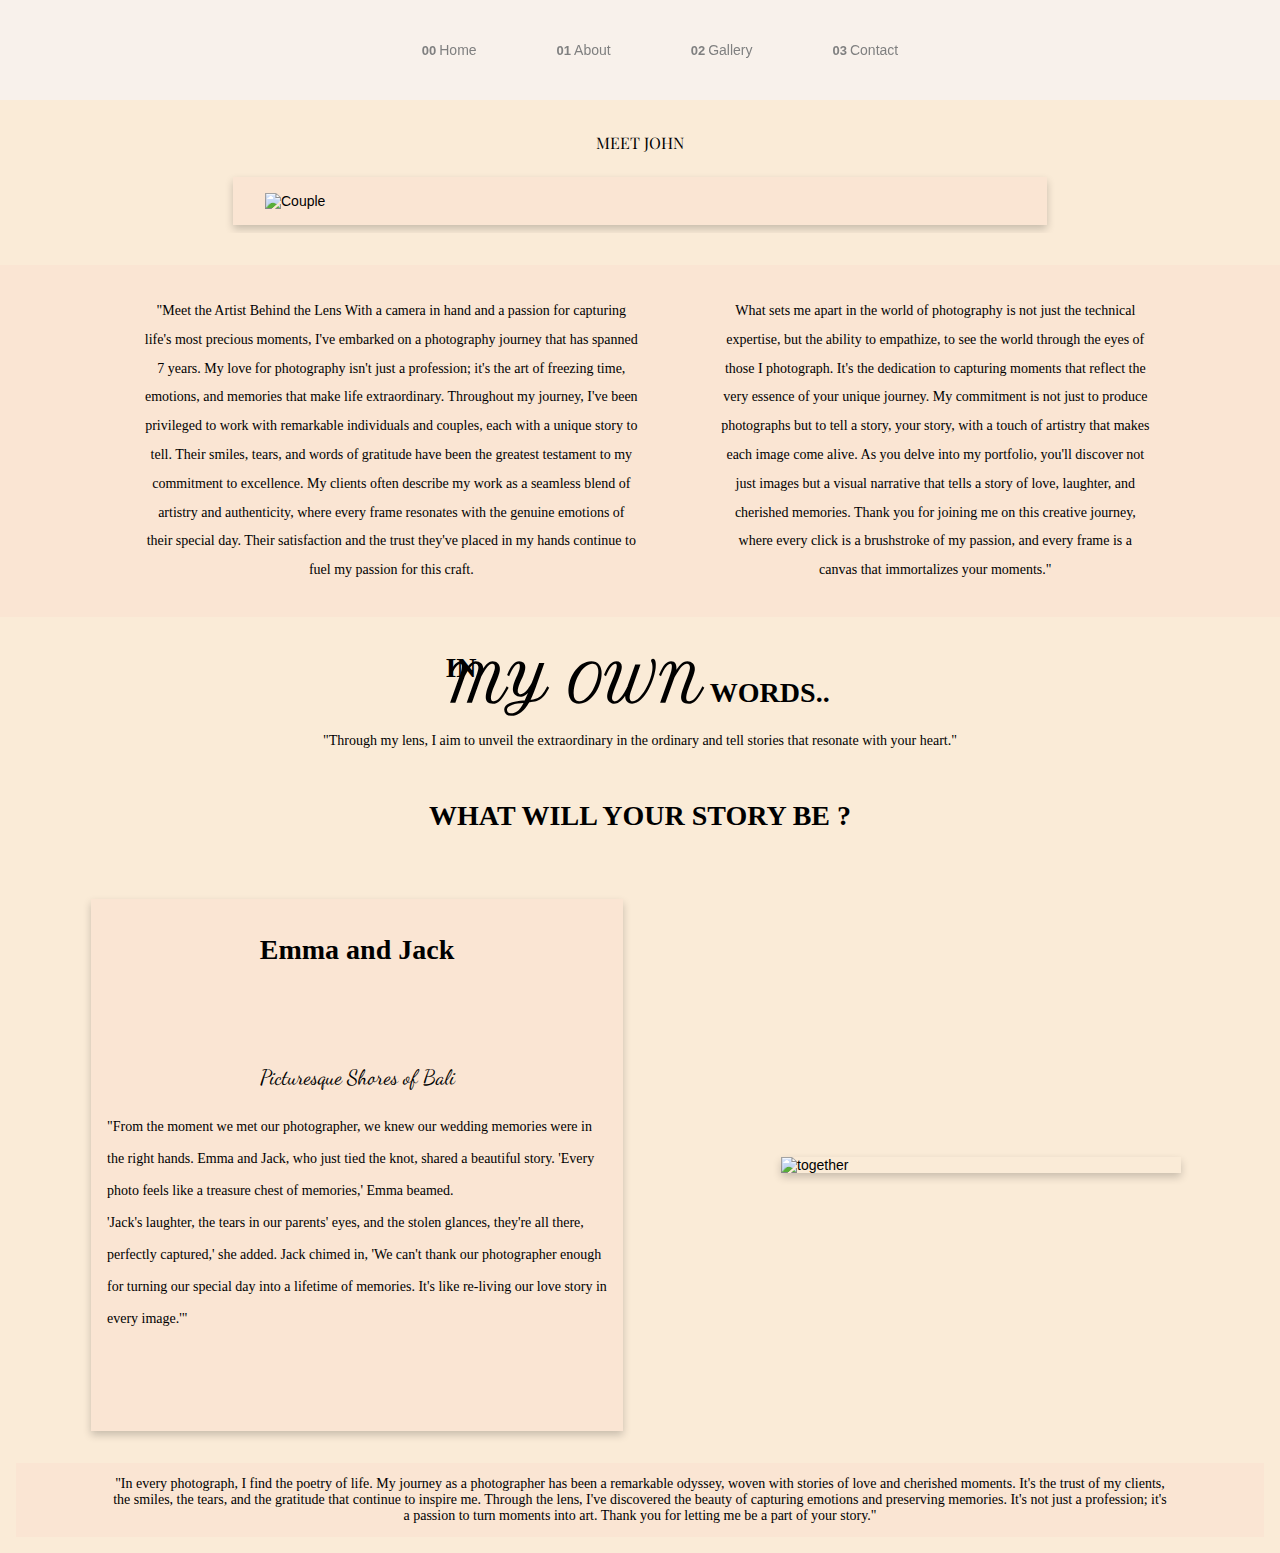
==== About/index.html @ d746fe92 "gallery complete" ====
<!DOCTYPE html>
<html lang="en">
<head>
    <meta charset="UTF-8">
    <meta name="viewport" content="width=device-width, initial-scale=1.0">
    <title>About</title>
    <link rel="stylesheet" href="style.css">
</head>
<body>
    <ul class="nv-bar">
        <li class="nav-content">
            <a href="/Photo-web/index.html"><span class="span-nav">00</span>Home</a>
        </li>
        <li class="nav-content">
            <a href="/Photo-web/About/index.html"><span class="span-nav">01</span>About</a>
        </li>
        <li class="nav-content">
            <a href="/Photo-web/Gallery/index.html"><span class="span-nav">02</span>Gallery</a>
        </li>
        <li class="nav-content">
            <a href="/Photo-web/Contact/index.html"><span class="span-nav">03</span>Contact</a>
        </li>
    </ul>

    <!-- WHo Section -->
    <header class="who-header">
        MEET JOHN
    </header>
    <section class="who-container">
            <img class="img-who" src="https://images.pexels.com/photos/2805877/pexels-photo-2805877.jpeg?auto=compress&cs=tinysrgb&w=600" alt="Couple">

        </section>
        <section class="text-who-section">
            <div class="text-who">

                <div class="text-who-content">
                    "Meet the Artist Behind the Lens
    
    With a camera in hand and a passion for capturing life's most precious moments, I've embarked on a photography journey that has spanned 7 years. My love for photography isn't just a profession; it's the art of freezing time, emotions, and memories that make life extraordinary.
    
    Throughout my journey, I've been privileged to work with remarkable individuals and couples, each with a unique story to tell. Their smiles, tears, and words of gratitude have been the greatest testament to my commitment to excellence. My clients often describe my work as a seamless blend of artistry and authenticity, where every frame resonates with the genuine emotions of their special day. Their satisfaction and the trust they've placed in my hands continue to fuel my passion for this craft.
                </div>

                <div class="text-who-content">
                    What sets me apart in the world of photography is not just the technical expertise, but the ability to empathize, to see the world through the eyes of those I photograph. It's the dedication to capturing moments that reflect the very essence of your unique journey. My commitment is not just to produce photographs but to tell a story, your story, with a touch of artistry that makes each image come alive. 
                    
                    As you delve into my portfolio, you'll discover not just images but a visual narrative that tells a story of love, laughter, and cherished memories. Thank you for joining me on this creative journey, where every click is a brushstroke of my passion, and every frame is a canvas that immortalizes your moments."
                </div>
            </div>
        </section>


        <section class="quote-container">
            <h1 class="quote-title">
                <span class="quote-title-span-absolute">IN</span> <span class="quote-title-span">MY OWN</span> WORDS..
            </h1>
            "Through my lens, I aim to unveil the extraordinary in the ordinary and tell stories that resonate with your heart."
        </section>
        <!-- Story-section -->

        <section class="story-top-header">
            <h1>
                WHAT WILL YOUR STORY BE ?
            </h1> 
        </section>
        <section class="story-section">
            <div class="story-container fade">
                <div class="text-story">
                    <h1 class="story-header">
                        Emma and Jack
                    </h1>
                    <h2 class="story-sub-head">
                        Picturesque Shores of Bali
                    </h2>

"From the moment we met our photographer, we knew our wedding memories were in the right hands. Emma and Jack, who just tied the knot, shared a beautiful story. 'Every photo feels like a treasure chest of memories,' Emma beamed. <br> 'Jack's laughter, the tears in our parents' eyes, and the stolen glances, they're all there, perfectly captured,' she added. Jack chimed in, 'We can't thank our photographer enough for turning our special day into a lifetime of memories. It's like re-living our love story in every image.'"
                </div>
                <div class="img-story-container">
                    <img class="img-story" src="https://images.pexels.com/photos/15964930/pexels-photo-15964930/free-photo-of-bride-and-groom-hugging-outdoors.jpeg?auto=compress&cs=tinysrgb&w=1260&h=750&dpr=1" alt="together">
                </div>
            </div>

            <div class="story-container fade">
                <div class="text-story">
                    <h1 class="story-header">
                        Sarah and Michael
                    </h1>

                    <h2 class="story-sub-head">
                        Historic St. Patrick's Cathedral in New York City
                    </h2>

Sarah and Michael, a newlywed couple, spoke about their photography experience with a touch of gratitude. "The emotions in the photographs are palpable,"<br> Sarah said,with tears of joy in her eyes. "Our photographer didn't just take pictures; he captured the essence of our love. We're forever thankful for these cherished memories," Michael added. Their story is a testament to the power of photography to preserve love.

                </div>
                <div class="img-story-container">
                    <img class="img-story" src="https://images.pexels.com/photos/12031179/pexels-photo-12031179.jpeg?auto=compress&cs=tinysrgb&w=1260&h=750&dpr=1" alt="together">
                </div>
            </div>

            <div class="story-container fade">
                <div class="text-story">
                    <h1 class="story-header">
                        Olivia and Daniel
                    </h1>
                    <h2 class="story-sub-head">
                       Keukenhof Gardens In The Netherlands
                    </h2>
Olivia and Daniel, who celebrated their wedding recently, shared their experience with heartfelt words. "Every time we look at our photos, we feel like we're back in that moment, surrounded by love," Olivia said. <br> "Our photographer went above and beyond, and the results are beyond our wildest dreams," Daniel chimed in. Their gratitude and love for their photos are a beautiful example of the lasting impact of capturing cherished moments.
                </div>
                <div class="img-story-container">
                    <img class="img-story" src="https://images.pexels.com/photos/1439260/pexels-photo-1439260.jpeg?auto=compress&cs=tinysrgb&w=1260&h=750&dpr=1" alt="together">
                </div>
            </div>

            <div class="story-container fade">
                <div class="text-story">
                    <h1 class="story-header">
                        Sophia and Liam                        
                    </h1>

                    <h2 class="story-sub-head">
                       In The Caribbean Waters
                    </h2>

Sophia and Liam, a couple who recently became husband and wife, were moved by their photography experience. "Our wedding was a whirlwind of emotions, and our photographer captured it all," Sophia said. <br> "We're forever grateful for these timeless memories," Liam added. Their story reminds us of the emotional power of photography to tell love stories.
                </div>
                <div class="img-story-container">
                    <img class="img-story" src="https://images.pexels.com/photos/8815315/pexels-photo-8815315.jpeg?auto=compress&cs=tinysrgb&w=1260&h=750&dpr=1" alt="together">
                </div>

            </div>
        </section>

        <!-- Comment Section -->
        <section class="comment-container">
            <div class="text-comment">
                "In every photograph, I find the poetry of life. My journey as a photographer has been a remarkable odyssey, woven with stories of love and cherished moments. It's the trust of my clients, the smiles, the tears, and the gratitude that continue to inspire me. Through the lens, I've discovered the beauty of capturing emotions and preserving memories. It's not just a profession; it's a passion to turn moments into art. Thank you for letting me be a part of your story."
            </div>
        </section>

        <script src="script.js"></script>
</body>
</html>
---- About/style.css ----
@import url('https://fonts.googleapis.com/css2?family=Cedarville+Cursive&family=Dancing+Script&family=Old+Standard+TT:ital@1&family=Petit+Formal+Script&family=Pinyon+Script&family=Playfair+Display&family=Roboto+Slab:wght@100&display=swap');

/* 
font-family: 'Cedarville Cursive', cursive;
font-family: 'Dancing Script', cursive;
font-family: 'Old Standard TT', serif;
font-family: 'Petit Formal Script', cursive;
font-family: 'Pinyon Script', cursive;
font-family: 'Playfair Display', serif;
font-family: 'Roboto Slab', serif;
*/




/* todo Rem to deal with the different screen sizes by incorporating meadia queries*/
body{
    height: auto;
    margin: 0;
    /* background-image:url(images/abstract-white-shapes-background/5026563.jpg); */
    background-color: antiquewhite;
    background-repeat: no-repeat;
    background-size: cover;
    background-attachment: fixed;
    font-family: Arial, Helvetica, sans-serif;
    font-size: 14px;
}


/* ? Nav Section */
li a{
    text-decoration: none;
    color: grey;
    display: block;
}

.span-nav{
    margin-right:3px;
    font-size: small;
    font-weight: 900;
    font-weight: bold;
}
.nv-bar{
    top: 0;
    margin: 0;
    z-index: 9999;
    display: flex;
    flex-direction: row;
    align-items: center;
    justify-content: center;
    background-color: hsl(0, 9%, 96%, 0.7);
    height: 100px;
    position: sticky;
}

.nav-content{
    list-style: none;
    padding: 10px 40px;
    gap: 5px;
}
li a:hover,
.nav-content:hover{
    color: white;
    border-radius: 5px;
}

/* ? Who Section */
.who-container{
    /* background-color: lightskyblue; */
    max-width: auto;
    max-height: 600px;
    padding: .5rem .5rem;
    display: flex;
    justify-content: center;
    margin-top:1rem;
    overflow: hidden;
}

.who-header{
    text-align: center;
    margin-top: 2rem;
    font-size: 16px ;
    font-family: 'Playfair Display', serif; 
}

.img-who{
    background-color: #FAE5D3;
    width: 750px;
    height: auto;
    object-fit: cover;
    padding: 1rem 2rem;
    box-shadow: 0 4px 8px 0 rgba(0, 0, 0, 0.2);
}

.text-who-section{
    background-color: lightgray;
    display: flex;
    justify-content: center;
    margin-top: 2rem;
}


/* todo the width will be auto while the height constant */
.text-who{
    background-color:#FAE5D3 ;
    width: auto;
    height: auto;
    display: flex;
    justify-content: space-around;
    font-size:14px;
    line-height: 1.5rem;
    padding: 1rem 6rem;
    font-family: sans-serif;
}

.text-who-content{
    line-height: 1.8rem;
    padding: 1rem 2rem;
    margin-left: 1rem;
    text-align: center;
    font-family: 'Old Standard TT', serif;
}

.quote-container{
    text-align: center;
    padding: 1rem 2rem;
    height: auto;
    width: auto;
    font-family: 'Old Standard TT', serif;
}

.quote-title{
    font-family: 'Old Standard TT', serif;
    position: relative;
    text-wrap: wrap;
}
.quote-title-span{
    font-family: 'Petit Formal Script', cursive;
    font-size: 50px;
}

.quote-title-span-absolute{
    position: absolute;
    top: 0;
    left: 34%;
}

/* ? Stroy Section */
.story-top-header{
    text-align: center;
    padding: 1rem 2rem;
    font-family: 'Old Standard TT', serif;
}

.story-sub-head{
    text-align: center;
    font-family: 'Dancing Script', cursive;
    font-weight: 100; 
}

.story-section{ 
    height: auto;
    padding: 1rem 1rem;
}

.story-container{
    display: flex;
    justify-content: space-around;
    align-items: center;
    margin-top: 1rem;
}

.story-header{
    text-align: center;
    margin-bottom: 6rem;
    font-family: 'Old Standard TT', serif;
}

.img-story-container{
    /* background-color: #FAE5D3; */
    width: 400px;
    height: auto;
    display: flex;
    justify-content: center;
    padding:.5rem;
}

.img-story{
    width: 500px;
    height: auto;
    object-fit: cover;
    box-shadow: 0 4px 8px 0 rgba(0, 0, 0, 0.2);
}

.text-story{
    width: 500px;
    height: 500px;
    background-color: #FAE5D3;
    padding: 1rem 1rem;
    font-size: 14px;
    line-height: 2rem;
    box-shadow: 0 4px 8px 0 rgba(0, 0, 0, 0.2);
    font-family: 'Old Standard TT', serif;

}

.fade{
    animation-name:fade ;
    animation-duration: 3s;
}

@keyframes fade {
    from{opacity: .3;}
    to{opacity: 1}
}

/* ? Comment Section */

.comment-container{
    /* background-color: lightcoral; */
    width: auto;
    display: flex;
    justify-content: center;
    padding: 1rem 1rem;
}

.text-comment{
    background-color: #FAE5D3;
    width: auto;
    height: auto;
    text-wrap: wrap;
    text-align: center;
    padding: .8rem 6rem;
    font-size: 14px;
    font-family: 'Old Standard TT', serif;
}
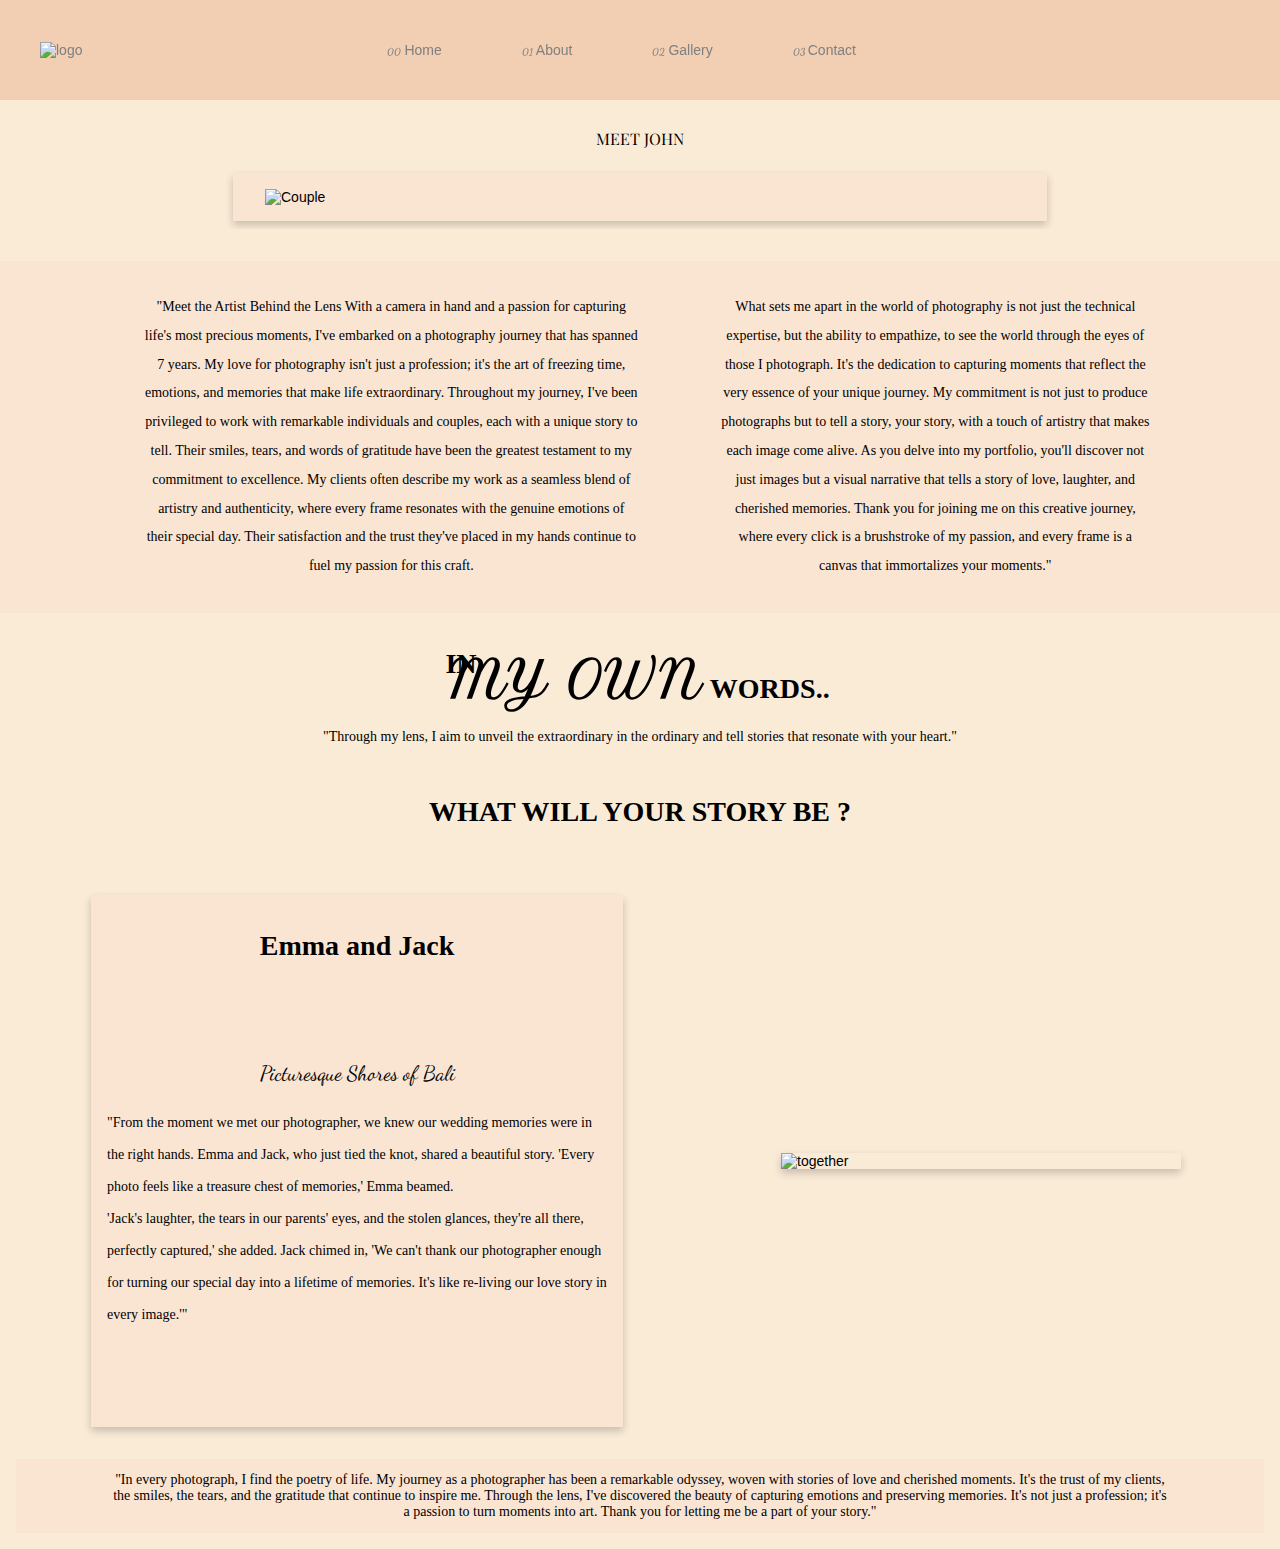
==== commit 1fd4fbe7: "added the nav to all and is functional" ====
--- a/About/index.html
+++ b/About/index.html
@@ -7,27 +7,62 @@
     <link rel="stylesheet" href="style.css">
 </head>
 <body>
-    <ul class="nv-bar">
-        <li class="nav-content">
-            <a href="/Photo-web/index.html"><span class="span-nav">00</span>Home</a>
-        </li>
-        <li class="nav-content">
-            <a href="/Photo-web/About/index.html"><span class="span-nav">01</span>About</a>
-        </li>
-        <li class="nav-content">
-            <a href="/Photo-web/Gallery/index.html"><span class="span-nav">02</span>Gallery</a>
-        </li>
-        <li class="nav-content">
-            <a href="/Photo-web/Contact/index.html"><span class="span-nav">03</span>Contact</a>
-        </li>
-    </ul>
+    <div class="logo-query hidden">
+        <img class="img-logo" src="/Photo-web/images/photography.png" alt="logo">
+    </div>
+    <div class="menu-toggle" >
+        &#x2630;
+    </div>
+    <div class="menu-toggle-close">
+  
+        &#x2613;
+    </div>
+  
+        <ul class="nv-bar">
+            <div class="nav-logo">
+                <li class="logo-nav">
+                    <img class="img-logo" src="/Photo-web/images/photography.png" alt="logo">
+                </li>
+            </div>
+            <div class="nav-buttons">
+                <li class="nav-content">
+                    <a href="/Photo-web/index.html"><span class="span">00</span>Home</a>
+                </li>
+                <li class="nav-content">
+                    <a href="/Photo-web/About/index.html"><span class="span">01</span>About</a>
+                </li>
+                <li class="nav-content">
+                    <a href="/Photo-web/Gallery/index.html"><span class="span">02</span>Gallery</a>
+                </li>
+                <li class="nav-content">
+                    <a href="/Photo-web/Contact/index.html"><span class="span">03</span>Contact</a>
+                </li>
+            </div>
+        </ul>
+  
+        <div class="dropdown-menu">
+            <ul>
+                <li class="nav-content">
+                    <a href="/Photo-web/index.html"><span class="span">00</span>Home</a>
+                </li>
+                <li class="nav-content">
+                    <a href="/Photo-web/About/index.html"><span class="span">01</span>About</a>
+                </li>
+                <li class="nav-content">
+                    <a href="/Photo-web/Gallery/index.html"><span class="span">02</span>Services</a>
+                </li>
+                <li class="nav-content">
+                    <a href="/Photo-web/Contact/index.html"><span class="span">03</span>Contact</a>
+                </li>
+            </ul>
+        </div>
 
     <!-- WHo Section -->
     <header class="who-header">
         MEET JOHN
     </header>
     <section class="who-container">
-            <img class="img-who" src="https://images.pexels.com/photos/2805877/pexels-photo-2805877.jpeg?auto=compress&cs=tinysrgb&w=600" alt="Couple">
+            <img class="img-who" src="https://img.freepik.com/free-photo/portrait-happy-afro-american-guy-leather-jacket_171337-1341.jpg?w=740&t=st=1700152143~exp=1700152743~hmac=98e4c3e5a175a0ddb6fb96f9ded51077b0c8fb4347e371e9565b89a845011aaf" alt="Couple">
 
         </section>
         <section class="text-who-section">
--- a/About/style.css
+++ b/About/style.css
@@ -29,29 +29,57 @@
 
 
 /* ? Nav Section */
-li a{
+li, a {
     text-decoration: none;
     color: grey;
     display: block;
 }
 
-.span-nav{
+.span{
     margin-right:3px;
-    font-size: small;
-    font-weight: 900;
+    font-size: 10px;
+    font-weight: 400;
     font-weight: bold;
-}
+    font-family: 'Dancing Script', cursive;
+}
+
 .nv-bar{
     top: 0;
     margin: 0;
-    z-index: 9999;
+    width: 100%;
+    box-sizing: border-box;
     display: flex;
     flex-direction: row;
     align-items: center;
-    justify-content: center;
-    background-color: hsl(0, 9%, 96%, 0.7);
+    justify-content: space-between;
+    background-color: rgb(237, 187, 153, .6);
     height: 100px;
-    position: sticky;
+    position: fixed;
+    z-index: 999;
+}
+
+.logo-nav{
+    width: 80px;
+    height: auto;
+    object-fit: contain;
+    object-fit: cover;
+    object-position: center;
+}
+
+.img-logo{
+    width: 100%;
+    height: auto;
+    margin-left: 0;
+}
+
+.nav-buttons{
+    display: flex;
+    flex-direction: row;
+    margin-right: 24rem;
+}
+
+.hidden{
+    display: none;
 }
 
 .nav-content{
@@ -59,10 +87,112 @@
     padding: 10px 40px;
     gap: 5px;
 }
-li a:hover,
-.nav-content:hover{
+
+.menu-toggle,
+.menu-toggle-close{
+    display: none;
+    float: right;
+    margin-right:2rem;
+    font-size: large;
+}
+
+.menu-toggle-close{
+    display: none;
+}
+
+.dropdown-menu{
+    display: none;
+    background-color: rgba(237, 187, 153, .6);
+    float: right;
+    margin-top: 1.2rem;
+    margin-right: 0;
+    height: 0;
+    width: auto;
+    overflow: hidden;
+    transition: height .5s cubic-bezier(0.175, 0.885, 0.32, 1.275);
+}
+
+.dropdown-menu.open{
+    height: 160px;
+}
+
+li a:hover{
     color: white;
-    border-radius: 5px;
+}
+
+
+
+
+
+@media(max-width: 540px){
+
+    li a:hover{
+        color: white;
+    }
+    
+    .nv-bar{
+        display: none;
+    }
+
+    .dropdown-menu span{
+        display: none;
+    }
+ 
+    .menu-toggle{
+        display: block;
+        margin-top: 2rem;
+    }
+
+    .dropdown-menu{
+        display: block;
+    }
+
+    .logo-query{
+        display: block;
+        width: auto;
+        height: auto;
+        object-fit: contain;
+        object-fit: cover;
+        object-position: center;
+    }
+
+    .menu-toggle-close{
+        display: none;
+    }
+
+}
+
+@media(max-width:430px){
+    .menu-toggle{
+        display: block;
+    }
+
+    .logo-query{
+        display: block;
+        width: 100%;
+        height: auto;
+        margin-left: .6rem;
+        object-position: center;
+    }
+
+    .dropdown-menu{
+        display: flex;
+        width: 100%;
+        justify-content: center;
+        margin-top: 2rem;
+    }
+
+    li a:hover{
+        color: white;
+    }    
+
+}
+
+@media (max-width: 360px){
+    .logo-query{
+        width: 100%;
+        margin-left: 2.5rem;
+    }
 }
 
 /* ? Who Section */
@@ -79,7 +209,7 @@
 
 .who-header{
     text-align: center;
-    margin-top: 2rem;
+    margin-top:8rem;
     font-size: 16px ;
     font-family: 'Playfair Display', serif; 
 }
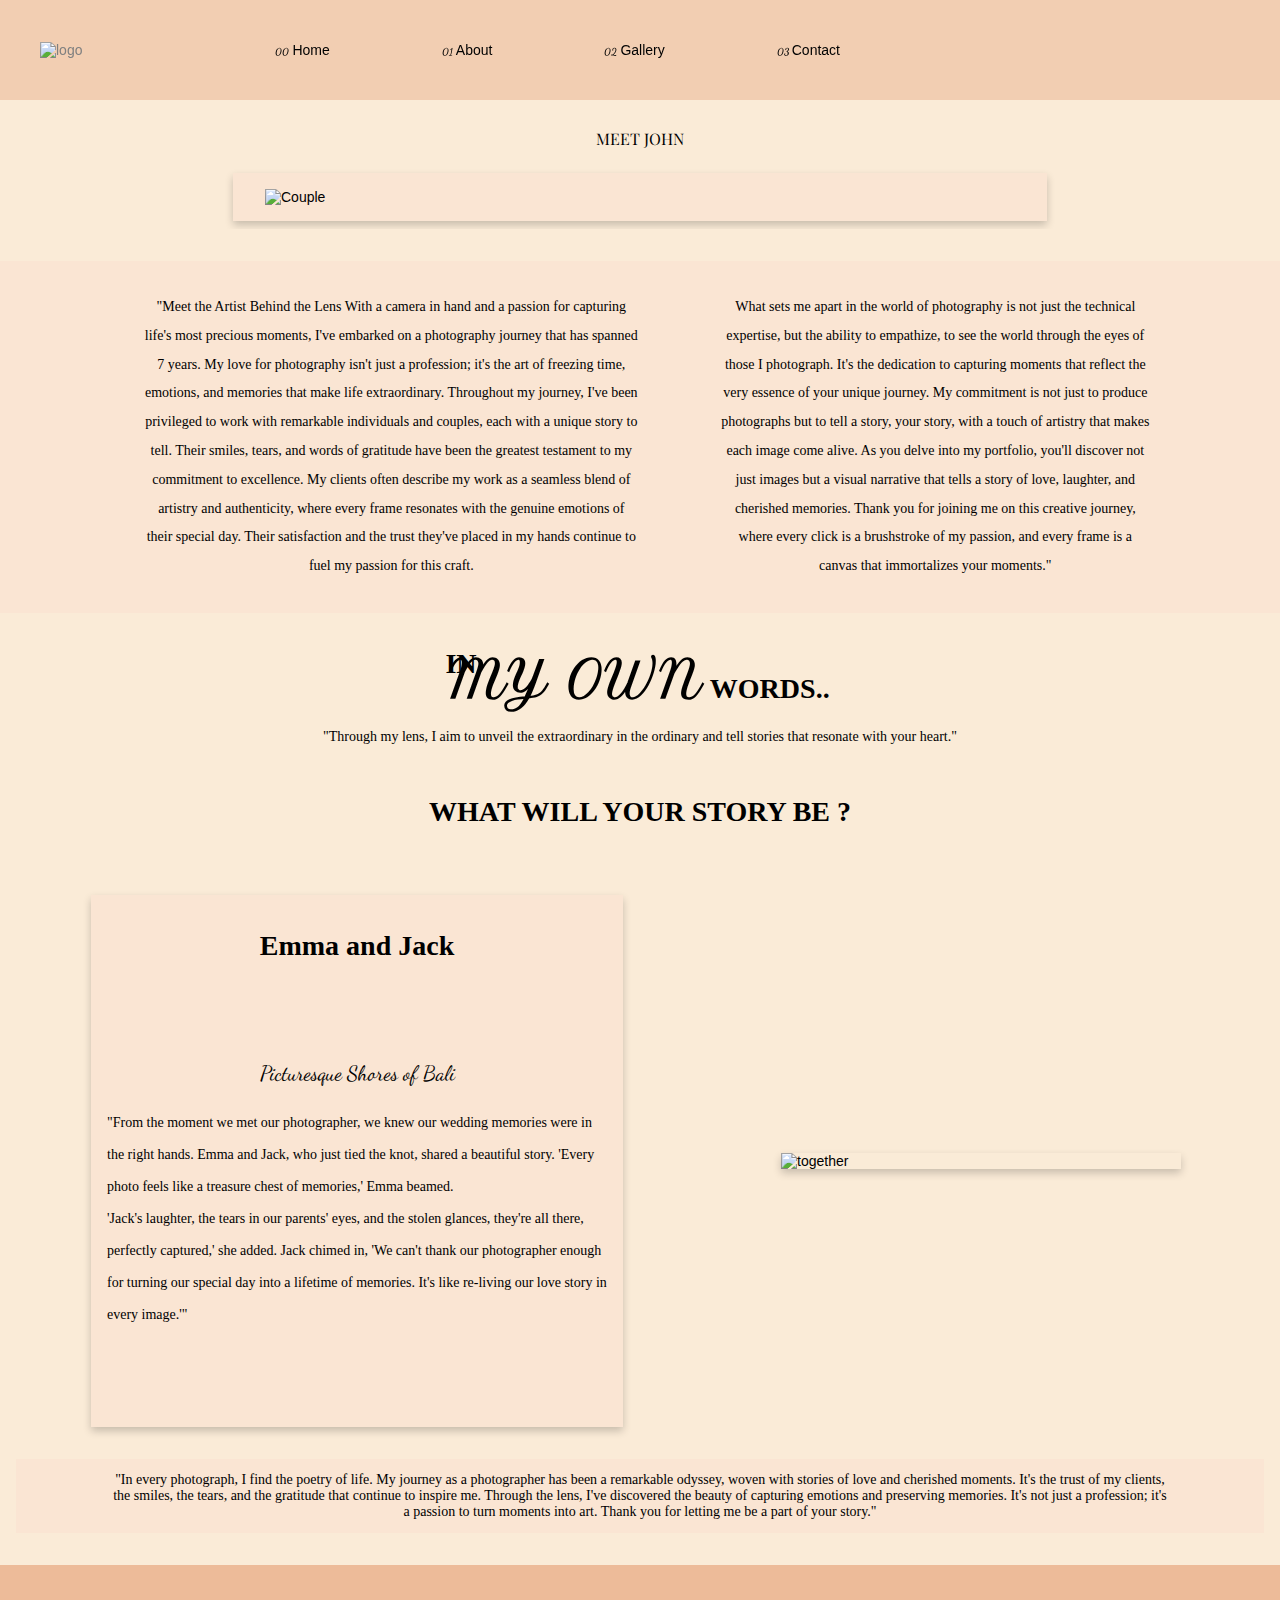
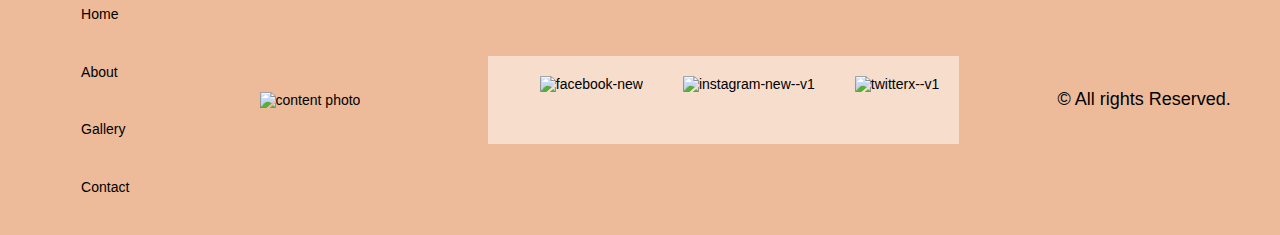
==== commit e41b8160: "added footer and is fully functional" ====
--- a/About/index.html
+++ b/About/index.html
@@ -1,179 +1,291 @@
 <!DOCTYPE html>
 <html lang="en">
-<head>
-    <meta charset="UTF-8">
-    <meta name="viewport" content="width=device-width, initial-scale=1.0">
-    <title>About</title>
-    <link rel="stylesheet" href="style.css">
-</head>
-<body>
+  <head>
+    <meta charset="UTF-8" />
+    <meta name="viewport" content="width=device-width, initial-scale=1.0" />
+    <title>JohnPhotography</title>
+    <link rel="stylesheet" href="style.css" />
+    <link rel="shortcut icon" href="/Photo-web/images/favicon.ico" type="image/x-icon">
+  </head>
+  <body>
     <div class="logo-query hidden">
-        <img class="img-logo" src="/Photo-web/images/photography.png" alt="logo">
+      <img
+        class="img-logo"
+        src="/Photo-web/images/photography.png"
+        alt="logo"
+      />
     </div>
-    <div class="menu-toggle" >
-        &#x2630;
+    <div class="menu-toggle">&#x2630;</div>
+    <div class="menu-toggle-close">&#x2613;</div>
+
+    <ul class="nv-bar">
+      <div class="nav-logo">
+        <li class="logo-nav">
+          <img
+            class="img-logo"
+            src="/Photo-web/images/photography.png"
+            alt="logo"
+          />
+        </li>
+      </div>
+      <div class="nav-buttons">
+        <li class="nav-content">
+          <a href="/Photo-web/index.html"><span class="span">00</span>Home</a>
+        </li>
+        <li class="nav-content">
+          <a href="/Photo-web/About/index.html"
+            ><span class="span">01</span>About</a
+          >
+        </li>
+        <li class="nav-content">
+          <a href="/Photo-web/Gallery/index.html"
+            ><span class="span">02</span>Gallery</a
+          >
+        </li>
+        <li class="nav-content">
+          <a href="/Photo-web/Contact/index.html"
+            ><span class="span">03</span>Contact</a
+          >
+        </li>
+      </div>
+    </ul>
+
+    <div class="dropdown-menu">
+      <ul>
+        <li class="nav-content">
+          <a href="/Photo-web/index.html"><span class="span">00</span>Home</a>
+        </li>
+        <li class="nav-content">
+          <a href="/Photo-web/About/index.html"
+            ><span class="span">01</span>About</a
+          >
+        </li>
+        <li class="nav-content">
+          <a href="/Photo-web/Gallery/index.html"
+            ><span class="span">02</span>Services</a
+          >
+        </li>
+        <li class="nav-content">
+          <a href="/Photo-web/Contact/index.html"
+            ><span class="span">03</span>Contact</a
+          >
+        </li>
+      </ul>
     </div>
-    <div class="menu-toggle-close">
-  
-        &#x2613;
-    </div>
-  
-        <ul class="nv-bar">
-            <div class="nav-logo">
-                <li class="logo-nav">
-                    <img class="img-logo" src="/Photo-web/images/photography.png" alt="logo">
-                </li>
+
+    <!-- WHo Section -->
+    <header class="who-header">MEET JOHN</header>
+    <section class="who-container">
+      <img
+        class="img-who"
+        src="https://img.freepik.com/free-photo/portrait-happy-afro-american-guy-leather-jacket_171337-1341.jpg?w=740&t=st=1700152143~exp=1700152743~hmac=98e4c3e5a175a0ddb6fb96f9ded51077b0c8fb4347e371e9565b89a845011aaf"
+        alt="Couple"
+      />
+    </section>
+    <section class="text-who-section">
+      <div class="text-who">
+        <div class="text-who-content">
+          "Meet the Artist Behind the Lens With a camera in hand and a passion
+          for capturing life's most precious moments, I've embarked on a
+          photography journey that has spanned 7 years. My love for photography
+          isn't just a profession; it's the art of freezing time, emotions, and
+          memories that make life extraordinary. Throughout my journey, I've
+          been privileged to work with remarkable individuals and couples, each
+          with a unique story to tell. Their smiles, tears, and words of
+          gratitude have been the greatest testament to my commitment to
+          excellence. My clients often describe my work as a seamless blend of
+          artistry and authenticity, where every frame resonates with the
+          genuine emotions of their special day. Their satisfaction and the
+          trust they've placed in my hands continue to fuel my passion for this
+          craft.
+        </div>
+
+        <div class="text-who-content">
+          What sets me apart in the world of photography is not just the
+          technical expertise, but the ability to empathize, to see the world
+          through the eyes of those I photograph. It's the dedication to
+          capturing moments that reflect the very essence of your unique
+          journey. My commitment is not just to produce photographs but to tell
+          a story, your story, with a touch of artistry that makes each image
+          come alive. As you delve into my portfolio, you'll discover not just
+          images but a visual narrative that tells a story of love, laughter,
+          and cherished memories. Thank you for joining me on this creative
+          journey, where every click is a brushstroke of my passion, and every
+          frame is a canvas that immortalizes your moments."
+        </div>
+      </div>
+    </section>
+
+    <section class="quote-container">
+      <h1 class="quote-title">
+        <span class="quote-title-span-absolute">IN</span>
+        <span class="quote-title-span">MY OWN</span> WORDS..
+      </h1>
+      "Through my lens, I aim to unveil the extraordinary in the ordinary and
+      tell stories that resonate with your heart."
+    </section>
+    <!-- Story-section -->
+
+    <section class="story-top-header">
+      <h1>WHAT WILL YOUR STORY BE ?</h1>
+    </section>
+    <section class="story-section">
+      <div class="story-container fade">
+        <div class="text-story">
+          <h1 class="story-header">Emma and Jack</h1>
+          <h2 class="story-sub-head">Picturesque Shores of Bali</h2>
+
+          "From the moment we met our photographer, we knew our wedding memories
+          were in the right hands. Emma and Jack, who just tied the knot, shared
+          a beautiful story. 'Every photo feels like a treasure chest of
+          memories,' Emma beamed. <br />
+          'Jack's laughter, the tears in our parents' eyes, and the stolen
+          glances, they're all there, perfectly captured,' she added. Jack
+          chimed in, 'We can't thank our photographer enough for turning our
+          special day into a lifetime of memories. It's like re-living our love
+          story in every image.'"
+        </div>
+        <div class="img-story-container">
+          <img
+            class="img-story"
+            src="https://images.pexels.com/photos/15964930/pexels-photo-15964930/free-photo-of-bride-and-groom-hugging-outdoors.jpeg?auto=compress&cs=tinysrgb&w=1260&h=750&dpr=1"
+            alt="together"
+          />
+        </div>
+      </div>
+
+      <div class="story-container fade">
+        <div class="text-story">
+          <h1 class="story-header">Sarah and Michael</h1>
+
+          <h2 class="story-sub-head">
+            Historic St. Patrick's Cathedral in New York City
+          </h2>
+
+          Sarah and Michael, a newlywed couple, spoke about their photography
+          experience with a touch of gratitude. "The emotions in the photographs
+          are palpable,"<br />
+          Sarah said,with tears of joy in her eyes. "Our photographer didn't
+          just take pictures; he captured the essence of our love. We're forever
+          thankful for these cherished memories," Michael added. Their story is
+          a testament to the power of photography to preserve love.
+        </div>
+        <div class="img-story-container">
+          <img
+            class="img-story"
+            src="https://images.pexels.com/photos/12031179/pexels-photo-12031179.jpeg?auto=compress&cs=tinysrgb&w=1260&h=750&dpr=1"
+            alt="together"
+          />
+        </div>
+      </div>
+
+      <div class="story-container fade">
+        <div class="text-story">
+          <h1 class="story-header">Olivia and Daniel</h1>
+          <h2 class="story-sub-head">Keukenhof Gardens In The Netherlands</h2>
+          Olivia and Daniel, who celebrated their wedding recently, shared their
+          experience with heartfelt words. "Every time we look at our photos, we
+          feel like we're back in that moment, surrounded by love," Olivia said.
+          <br />
+          "Our photographer went above and beyond, and the results are beyond
+          our wildest dreams," Daniel chimed in. Their gratitude and love for
+          their photos are a beautiful example of the lasting impact of
+          capturing cherished moments.
+        </div>
+        <div class="img-story-container">
+          <img
+            class="img-story"
+            src="https://images.pexels.com/photos/1439260/pexels-photo-1439260.jpeg?auto=compress&cs=tinysrgb&w=1260&h=750&dpr=1"
+            alt="together"
+          />
+        </div>
+      </div>
+
+      <div class="story-container fade">
+        <div class="text-story">
+          <h1 class="story-header">Sophia and Liam</h1>
+
+          <h2 class="story-sub-head">In The Caribbean Waters</h2>
+
+          Sophia and Liam, a couple who recently became husband and wife, were
+          moved by their photography experience. "Our wedding was a whirlwind of
+          emotions, and our photographer captured it all," Sophia said. <br />
+          "We're forever grateful for these timeless memories," Liam added.
+          Their story reminds us of the emotional power of photography to tell
+          love stories.
+        </div>
+        <div class="img-story-container">
+          <img
+            class="img-story"
+            src="https://images.pexels.com/photos/8815315/pexels-photo-8815315.jpeg?auto=compress&cs=tinysrgb&w=1260&h=750&dpr=1"
+            alt="together"
+          />
+        </div>
+      </div>
+    </section>
+
+    <!-- Comment Section -->
+    <section class="comment-container">
+      <div class="text-comment">
+        "In every photograph, I find the poetry of life. My journey as a
+        photographer has been a remarkable odyssey, woven with stories of love
+        and cherished moments. It's the trust of my clients, the smiles, the
+        tears, and the gratitude that continue to inspire me. Through the lens,
+        I've discovered the beauty of capturing emotions and preserving
+        memories. It's not just a profession; it's a passion to turn moments
+        into art. Thank you for letting me be a part of your story."
+      </div>
+    </section>
+
+    <!-- Footer Section -->
+
+    <footer class="footer">
+        <div class="nav-container">
+            <li class="list-items"><a href="/Photo-web/index.html">Home</a></li>
+            <li class="list-items"><a href="/Photo-web/About/index.html">About</a></li>
+            <li class="list-items"><a href="/Photo-web/Gallery/index.html">Gallery</a></li>
+            <li class="list-items"><a href="/Photo-web/Contact/index.html">Contact</a></li>
+        </div>
+        
+            <div class="img-container">
+                <img class="img-content" src="/Photo-web/images/photography.png" alt="content photo">
             </div>
-            <div class="nav-buttons">
-                <li class="nav-content">
-                    <a href="/Photo-web/index.html"><span class="span">00</span>Home</a>
-                </li>
-                <li class="nav-content">
-                    <a href="/Photo-web/About/index.html"><span class="span">01</span>About</a>
-                </li>
-                <li class="nav-content">
-                    <a href="/Photo-web/Gallery/index.html"><span class="span">02</span>Gallery</a>
-                </li>
-                <li class="nav-content">
-                    <a href="/Photo-web/Contact/index.html"><span class="span">03</span>Contact</a>
-                </li>
-            </div>
-        </ul>
-  
-        <div class="dropdown-menu">
-            <ul>
-                <li class="nav-content">
-                    <a href="/Photo-web/index.html"><span class="span">00</span>Home</a>
-                </li>
-                <li class="nav-content">
-                    <a href="/Photo-web/About/index.html"><span class="span">01</span>About</a>
-                </li>
-                <li class="nav-content">
-                    <a href="/Photo-web/Gallery/index.html"><span class="span">02</span>Services</a>
-                </li>
-                <li class="nav-content">
-                    <a href="/Photo-web/Contact/index.html"><span class="span">03</span>Contact</a>
-                </li>
-            </ul>
-        </div>
-
-    <!-- WHo Section -->
-    <header class="who-header">
-        MEET JOHN
-    </header>
-    <section class="who-container">
-            <img class="img-who" src="https://img.freepik.com/free-photo/portrait-happy-afro-american-guy-leather-jacket_171337-1341.jpg?w=740&t=st=1700152143~exp=1700152743~hmac=98e4c3e5a175a0ddb6fb96f9ded51077b0c8fb4347e371e9565b89a845011aaf" alt="Couple">
-
-        </section>
-        <section class="text-who-section">
-            <div class="text-who">
-
-                <div class="text-who-content">
-                    "Meet the Artist Behind the Lens
     
-    With a camera in hand and a passion for capturing life's most precious moments, I've embarked on a photography journey that has spanned 7 years. My love for photography isn't just a profession; it's the art of freezing time, emotions, and memories that make life extraordinary.
     
-    Throughout my journey, I've been privileged to work with remarkable individuals and couples, each with a unique story to tell. Their smiles, tears, and words of gratitude have been the greatest testament to my commitment to excellence. My clients often describe my work as a seamless blend of artistry and authenticity, where every frame resonates with the genuine emotions of their special day. Their satisfaction and the trust they've placed in my hands continue to fuel my passion for this craft.
+        <div class="right-section">
+            <div class="inner-right">
+                <div class="social-media-container">
+                    <a href="">
+                        <img class="icon" width="24" height="24" src="https://img.icons8.com/material/24/facebook-new.png" alt="facebook-new"/>
+                    </a>
+                    <a href="">
+                        <img class="icon" width="24" height="24" src="https://img.icons8.com/material/24/instagram-new--v1.png" alt="instagram-new--v1"/>
+                    </a>
+                    <a href="">
+                        <img class="icon" width="24" height="24" src="https://img.icons8.com/material/24/twitterx--v1.png" alt="twitterx--v1"/>
+                    </a>
                 </div>
-
-                <div class="text-who-content">
-                    What sets me apart in the world of photography is not just the technical expertise, but the ability to empathize, to see the world through the eyes of those I photograph. It's the dedication to capturing moments that reflect the very essence of your unique journey. My commitment is not just to produce photographs but to tell a story, your story, with a touch of artistry that makes each image come alive. 
-                    
-                    As you delve into my portfolio, you'll discover not just images but a visual narrative that tells a story of love, laughter, and cherished memories. Thank you for joining me on this creative journey, where every click is a brushstroke of my passion, and every frame is a canvas that immortalizes your moments."
+    
+                <div class="img-social-media">
+                    <div class="social-flex">
+                        <div class="img-social-media-container">
+                            <img class="social-media" src="https://images.pexels.com/photos/1439261/pexels-photo-1439261.jpeg?auto=compress&cs=tinysrgb&w=1260&h=750&dpr=1" alt="">
+                        </div>
+                        <div class="img-social-media-container">
+                            <img class="social-media" src="https://images.pexels.com/photos/2403568/pexels-photo-2403568.jpeg?auto=compress&cs=tinysrgb&w=1260&h=750&dpr=1" alt="">
+                        </div>
+                        <div class="img-social-media-container">
+                            <img class="social-media" src="https://images.pexels.com/photos/1439260/pexels-photo-1439260.jpeg?auto=compress&cs=tinysrgb&w=600" alt="">
+                        </div>
+                    </div>
                 </div>
             </div>
-        </section>
-
-
-        <section class="quote-container">
-            <h1 class="quote-title">
-                <span class="quote-title-span-absolute">IN</span> <span class="quote-title-span">MY OWN</span> WORDS..
-            </h1>
-            "Through my lens, I aim to unveil the extraordinary in the ordinary and tell stories that resonate with your heart."
-        </section>
-        <!-- Story-section -->
-
-        <section class="story-top-header">
-            <h1>
-                WHAT WILL YOUR STORY BE ?
-            </h1> 
-        </section>
-        <section class="story-section">
-            <div class="story-container fade">
-                <div class="text-story">
-                    <h1 class="story-header">
-                        Emma and Jack
-                    </h1>
-                    <h2 class="story-sub-head">
-                        Picturesque Shores of Bali
-                    </h2>
-
-"From the moment we met our photographer, we knew our wedding memories were in the right hands. Emma and Jack, who just tied the knot, shared a beautiful story. 'Every photo feels like a treasure chest of memories,' Emma beamed. <br> 'Jack's laughter, the tears in our parents' eyes, and the stolen glances, they're all there, perfectly captured,' she added. Jack chimed in, 'We can't thank our photographer enough for turning our special day into a lifetime of memories. It's like re-living our love story in every image.'"
-                </div>
-                <div class="img-story-container">
-                    <img class="img-story" src="https://images.pexels.com/photos/15964930/pexels-photo-15964930/free-photo-of-bride-and-groom-hugging-outdoors.jpeg?auto=compress&cs=tinysrgb&w=1260&h=750&dpr=1" alt="together">
-                </div>
-            </div>
-
-            <div class="story-container fade">
-                <div class="text-story">
-                    <h1 class="story-header">
-                        Sarah and Michael
-                    </h1>
-
-                    <h2 class="story-sub-head">
-                        Historic St. Patrick's Cathedral in New York City
-                    </h2>
-
-Sarah and Michael, a newlywed couple, spoke about their photography experience with a touch of gratitude. "The emotions in the photographs are palpable,"<br> Sarah said,with tears of joy in her eyes. "Our photographer didn't just take pictures; he captured the essence of our love. We're forever thankful for these cherished memories," Michael added. Their story is a testament to the power of photography to preserve love.
-
-                </div>
-                <div class="img-story-container">
-                    <img class="img-story" src="https://images.pexels.com/photos/12031179/pexels-photo-12031179.jpeg?auto=compress&cs=tinysrgb&w=1260&h=750&dpr=1" alt="together">
-                </div>
-            </div>
-
-            <div class="story-container fade">
-                <div class="text-story">
-                    <h1 class="story-header">
-                        Olivia and Daniel
-                    </h1>
-                    <h2 class="story-sub-head">
-                       Keukenhof Gardens In The Netherlands
-                    </h2>
-Olivia and Daniel, who celebrated their wedding recently, shared their experience with heartfelt words. "Every time we look at our photos, we feel like we're back in that moment, surrounded by love," Olivia said. <br> "Our photographer went above and beyond, and the results are beyond our wildest dreams," Daniel chimed in. Their gratitude and love for their photos are a beautiful example of the lasting impact of capturing cherished moments.
-                </div>
-                <div class="img-story-container">
-                    <img class="img-story" src="https://images.pexels.com/photos/1439260/pexels-photo-1439260.jpeg?auto=compress&cs=tinysrgb&w=1260&h=750&dpr=1" alt="together">
-                </div>
-            </div>
-
-            <div class="story-container fade">
-                <div class="text-story">
-                    <h1 class="story-header">
-                        Sophia and Liam                        
-                    </h1>
-
-                    <h2 class="story-sub-head">
-                       In The Caribbean Waters
-                    </h2>
-
-Sophia and Liam, a couple who recently became husband and wife, were moved by their photography experience. "Our wedding was a whirlwind of emotions, and our photographer captured it all," Sophia said. <br> "We're forever grateful for these timeless memories," Liam added. Their story reminds us of the emotional power of photography to tell love stories.
-                </div>
-                <div class="img-story-container">
-                    <img class="img-story" src="https://images.pexels.com/photos/8815315/pexels-photo-8815315.jpeg?auto=compress&cs=tinysrgb&w=1260&h=750&dpr=1" alt="together">
-                </div>
-
-            </div>
-        </section>
-
-        <!-- Comment Section -->
-        <section class="comment-container">
-            <div class="text-comment">
-                "In every photograph, I find the poetry of life. My journey as a photographer has been a remarkable odyssey, woven with stories of love and cherished moments. It's the trust of my clients, the smiles, the tears, and the gratitude that continue to inspire me. Through the lens, I've discovered the beauty of capturing emotions and preserving memories. It's not just a profession; it's a passion to turn moments into art. Thank you for letting me be a part of your story."
-            </div>
-        </section>
-
-        <script src="script.js"></script>
-</body>
+        </div>
+        <div class="rights">
+            &#xa9; All rights Reserved.
+        </div>
+    </footer>
+
+    <script src="script.js"></script>
+  </body>
 </html>
--- a/About/style.css
+++ b/About/style.css
@@ -366,3 +366,160 @@
     font-family: 'Old Standard TT', serif;
 }
 
+/* ? Footer Section */
+
+.footer{
+    display: flex;
+    flex-direction: row;
+    justify-content: space-around;
+    background-color: rgb(237, 187, 153); 
+    width: 100%;
+    align-items: center;
+    margin-top: 1rem;
+    margin-bottom: 0;
+}
+
+
+.nav-container, a{
+    text-decoration: none;
+    list-style: none;
+    padding: 1rem 1rem;
+    color: black;
+}
+
+.list-items{
+    margin-bottom: .5rem;
+    margin-top: .6rem;
+    transition: .5s transform;
+}
+
+
+.img-container{
+    width: 130px;
+    height: auto;
+    object-fit: contain;
+    object-fit: cover;
+    object-position: center;
+    padding:0;
+    margin-top: 1.5rem;
+    margin-bottom: 1.5rem;
+}
+
+.img-content{
+    width: 100%;
+    height: auto;
+}
+
+.inner-right{
+    padding: auto;
+
+}
+
+.social-media-container{
+    background-color: rgb(246, 221, 204);
+    height: auto;
+    width: auto;
+    overflow: hidden;
+    display: flex;
+    flex-direction: row;
+    justify-content: space-around;
+    padding: 1rem;
+    transition: .5s;
+}
+
+.social-media-container a {
+    padding: 0;
+    margin: 0;
+}
+
+.icon{
+    margin-left: 2rem;
+    width: 1.5rem;
+    height: auto;
+    transition: .5s transform;
+    padding: 4px;
+    border-radius: 5px;
+}
+
+.img-social-media{
+    display: flex;
+    flex-direction: column;
+    padding: .5rem 1.5rem;
+    justify-content: space-between;
+    overflow: hidden;
+    background-color: rgb(246, 221, 204);
+}
+
+.img-social-media-container{
+    width: 80px;
+    height: auto;
+    object-fit: contain;
+    object-fit: cover;
+    object-position: center;
+    padding:0;
+    margin-left: .8rem;
+    background-color: rgb(246, 221, 204);
+}
+
+.social-media{
+    width: 100%;
+    height: auto;
+    transition: .5s;
+}
+
+.social-flex{
+    display: flex;
+    flex-direction: row;
+    justify-content: center;
+}
+
+.rights{
+    font-size: large;
+}
+
+
+.list-items:hover {
+    transform: translateY(-5px);
+    transition: .3s ease-in-out background-color;
+}
+
+.icon:hover {
+  transform: translateY(-5px);
+  background-color: rgb(245, 203, 167);
+  transition: .3s ease-in-out background-color;
+}
+
+.list-items a:hover{
+    color: white;
+    border-radius: 5px;
+}
+
+.social-media:hover{
+    transform: scale(1.5);
+    transition: .5s ease-in-out;
+}
+
+@media (max-width: 760px){
+    .footer{
+        display: flex;
+        flex-direction: column;
+        flex-wrap: wrap;
+    }
+}
+
+@media (max-width: 360px){
+    .footer{
+        display: flex;
+        flex-direction: column;
+        justify-content: center;
+    }
+
+    .social-media-container{
+        padding: 0;        
+    }
+
+    .img-social-media{
+        margin: 0;
+        padding: 0;
+    }
+}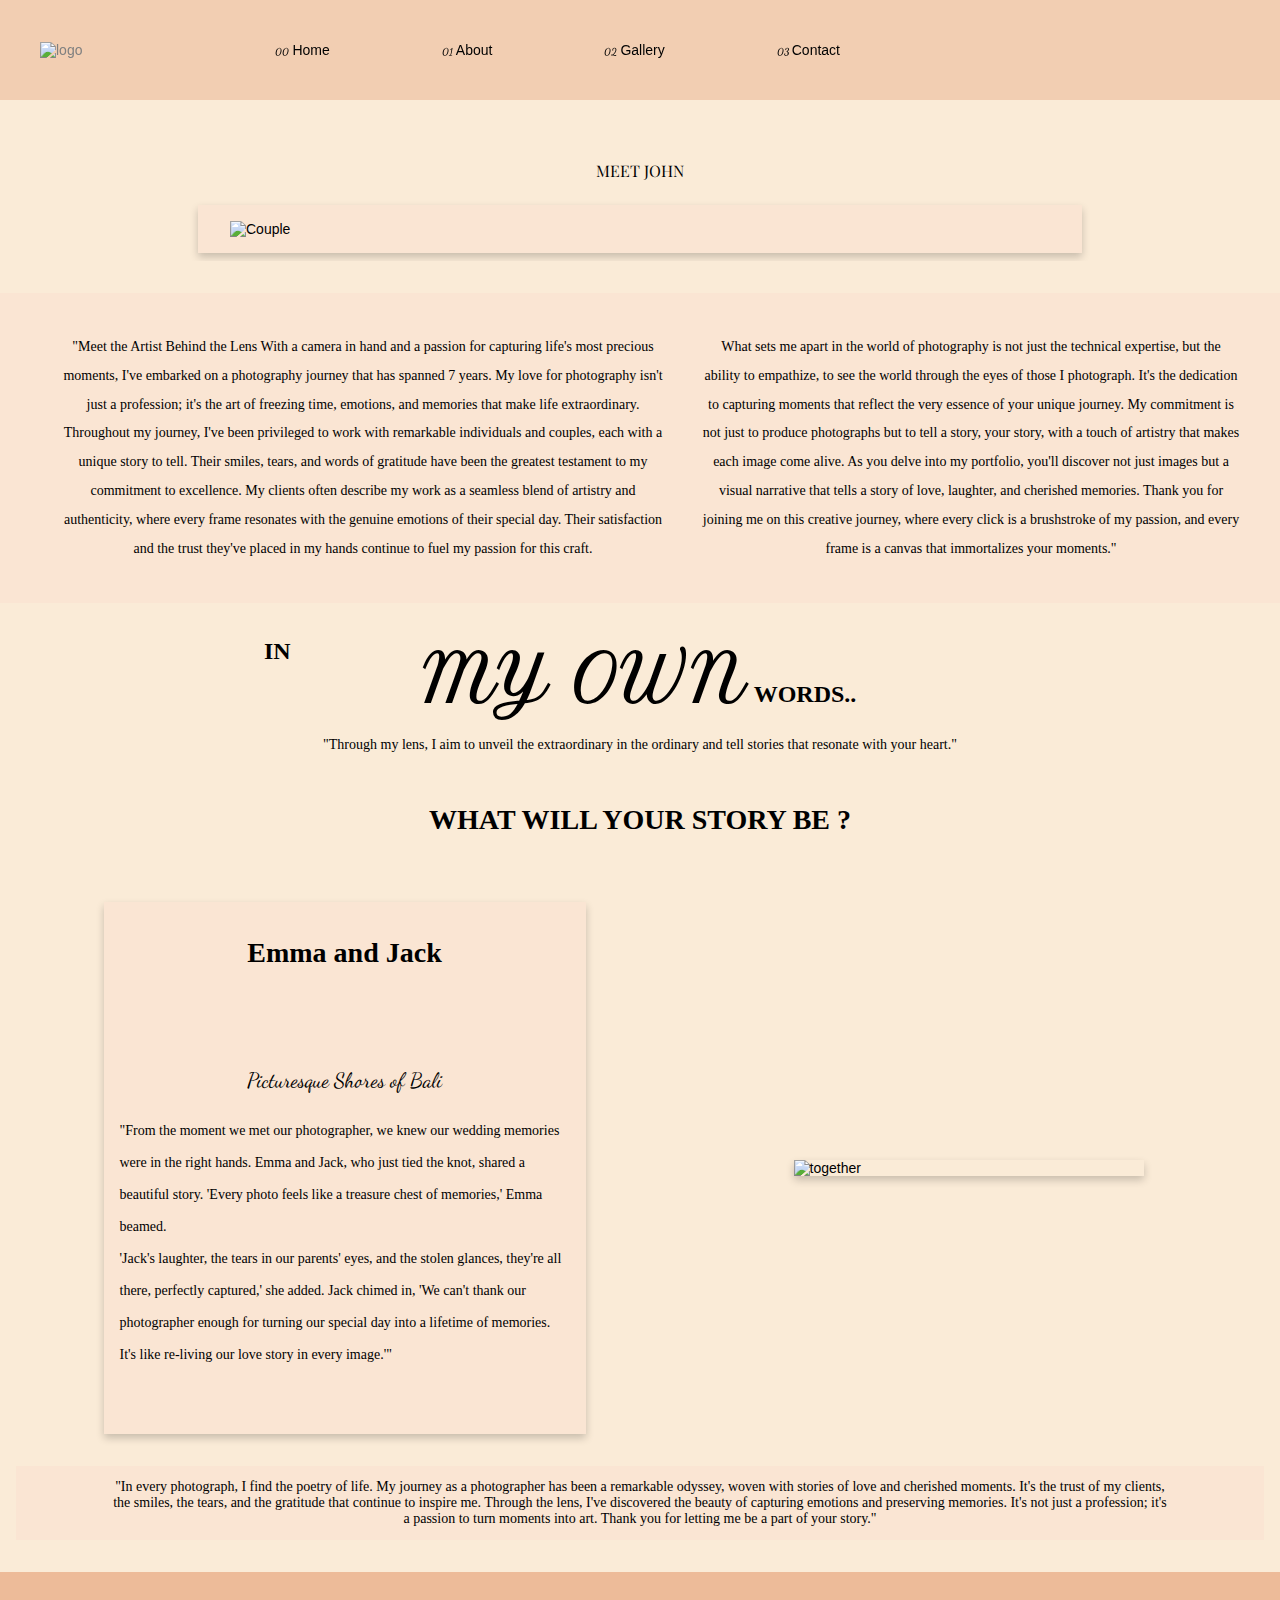
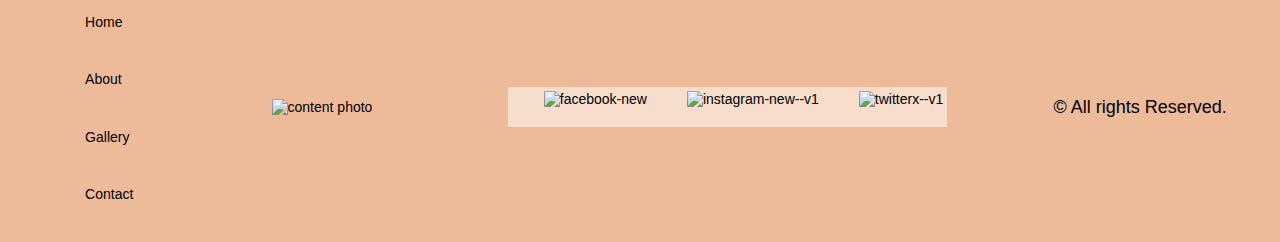
==== commit 471d25c1: "dealing with media query" ====
--- a/About/index.html
+++ b/About/index.html
@@ -5,7 +5,11 @@
     <meta name="viewport" content="width=device-width, initial-scale=1.0" />
     <title>JohnPhotography</title>
     <link rel="stylesheet" href="style.css" />
-    <link rel="shortcut icon" href="/Photo-web/images/favicon.ico" type="image/x-icon">
+    <link
+      rel="shortcut icon"
+      href="/Photo-web/images/favicon.ico"
+      type="image/x-icon"
+    />
   </head>
   <body>
     <div class="logo-query hidden">
@@ -53,21 +57,21 @@
     <div class="dropdown-menu">
       <ul>
         <li class="nav-content">
-          <a href="/Photo-web/index.html"><span class="span">00</span>Home</a>
+          <a href="/Photo-web/index.html"><span class="span"></span>Home</a>
         </li>
         <li class="nav-content">
           <a href="/Photo-web/About/index.html"
-            ><span class="span">01</span>About</a
+            ><span class="span"></span>About</a
           >
         </li>
         <li class="nav-content">
           <a href="/Photo-web/Gallery/index.html"
-            ><span class="span">02</span>Services</a
+            ><span class="span"></span>Gallery</a
           >
         </li>
         <li class="nav-content">
           <a href="/Photo-web/Contact/index.html"
-            ><span class="span">03</span>Contact</a
+            ><span class="span"></span>Contact</a
           >
         </li>
       </ul>
@@ -119,7 +123,8 @@
     <section class="quote-container">
       <h1 class="quote-title">
         <span class="quote-title-span-absolute">IN</span>
-        <span class="quote-title-span">MY OWN</span> WORDS..
+        <span class="quote-title-span">MY OWN</span>
+        <span class="words">WORDS..</span>
       </h1>
       "Through my lens, I aim to unveil the extraordinary in the ordinary and
       tell stories that resonate with your heart."
@@ -240,50 +245,87 @@
     <!-- Footer Section -->
 
     <footer class="footer">
-        <div class="nav-container">
-            <li class="list-items"><a href="/Photo-web/index.html">Home</a></li>
-            <li class="list-items"><a href="/Photo-web/About/index.html">About</a></li>
-            <li class="list-items"><a href="/Photo-web/Gallery/index.html">Gallery</a></li>
-            <li class="list-items"><a href="/Photo-web/Contact/index.html">Contact</a></li>
-        </div>
-        
-            <div class="img-container">
-                <img class="img-content" src="/Photo-web/images/photography.png" alt="content photo">
+      <div class="nav-container">
+        <li class="list-items"><a href="/Photo-web/index.html">Home</a></li>
+        <li class="list-items">
+          <a href="/Photo-web/About/index.html">About</a>
+        </li>
+        <li class="list-items">
+          <a href="/Photo-web/Gallery/index.html">Gallery</a>
+        </li>
+        <li class="list-items">
+          <a href="/Photo-web/Contact/index.html">Contact</a>
+        </li>
+      </div>
+
+      <div class="img-container">
+        <img
+          class="img-content"
+          src="/Photo-web/images/photography.png"
+          alt="content photo"
+        />
+      </div>
+
+      <div class="right-section">
+        <div class="inner-right">
+          <div class="social-media-container">
+            <a href="">
+              <img
+                class="icon"
+                width="24"
+                height="24"
+                src="https://img.icons8.com/material/24/facebook-new.png"
+                alt="facebook-new"
+              />
+            </a>
+            <a href="">
+              <img
+                class="icon"
+                width="24"
+                height="24"
+                src="https://img.icons8.com/material/24/instagram-new--v1.png"
+                alt="instagram-new--v1"
+              />
+            </a>
+            <a href="">
+              <img
+                class="icon"
+                width="24"
+                height="24"
+                src="https://img.icons8.com/material/24/twitterx--v1.png"
+                alt="twitterx--v1"
+              />
+            </a>
+          </div>
+
+          <div class="img-social-media">
+            <div class="social-flex">
+              <div class="img-social-media-container">
+                <img
+                  class="social-media"
+                  src="https://images.pexels.com/photos/1439261/pexels-photo-1439261.jpeg?auto=compress&cs=tinysrgb&w=1260&h=750&dpr=1"
+                  alt=""
+                />
+              </div>
+              <div class="img-social-media-container">
+                <img
+                  class="social-media"
+                  src="https://images.pexels.com/photos/2403568/pexels-photo-2403568.jpeg?auto=compress&cs=tinysrgb&w=1260&h=750&dpr=1"
+                  alt=""
+                />
+              </div>
+              <div class="img-social-media-container">
+                <img
+                  class="social-media"
+                  src="https://images.pexels.com/photos/1439260/pexels-photo-1439260.jpeg?auto=compress&cs=tinysrgb&w=600"
+                  alt=""
+                />
+              </div>
             </div>
-    
-    
-        <div class="right-section">
-            <div class="inner-right">
-                <div class="social-media-container">
-                    <a href="">
-                        <img class="icon" width="24" height="24" src="https://img.icons8.com/material/24/facebook-new.png" alt="facebook-new"/>
-                    </a>
-                    <a href="">
-                        <img class="icon" width="24" height="24" src="https://img.icons8.com/material/24/instagram-new--v1.png" alt="instagram-new--v1"/>
-                    </a>
-                    <a href="">
-                        <img class="icon" width="24" height="24" src="https://img.icons8.com/material/24/twitterx--v1.png" alt="twitterx--v1"/>
-                    </a>
-                </div>
-    
-                <div class="img-social-media">
-                    <div class="social-flex">
-                        <div class="img-social-media-container">
-                            <img class="social-media" src="https://images.pexels.com/photos/1439261/pexels-photo-1439261.jpeg?auto=compress&cs=tinysrgb&w=1260&h=750&dpr=1" alt="">
-                        </div>
-                        <div class="img-social-media-container">
-                            <img class="social-media" src="https://images.pexels.com/photos/2403568/pexels-photo-2403568.jpeg?auto=compress&cs=tinysrgb&w=1260&h=750&dpr=1" alt="">
-                        </div>
-                        <div class="img-social-media-container">
-                            <img class="social-media" src="https://images.pexels.com/photos/1439260/pexels-photo-1439260.jpeg?auto=compress&cs=tinysrgb&w=600" alt="">
-                        </div>
-                    </div>
-                </div>
-            </div>
-        </div>
-        <div class="rights">
-            &#xa9; All rights Reserved.
-        </div>
+          </div>
+        </div>
+      </div>
+      <div class="rights">&#xa9; All rights Reserved.</div>
     </footer>
 
     <script src="script.js"></script>
--- a/About/style.css
+++ b/About/style.css
@@ -1,5 +1,4 @@
-
-@import url('https://fonts.googleapis.com/css2?family=Cedarville+Cursive&family=Dancing+Script&family=Old+Standard+TT:ital@1&family=Petit+Formal+Script&family=Pinyon+Script&family=Playfair+Display&family=Roboto+Slab:wght@100&display=swap');
+@import url("https://fonts.googleapis.com/css2?family=Cedarville+Cursive&family=Dancing+Script&family=Old+Standard+TT:ital@1&family=Petit+Formal+Script&family=Pinyon+Script&family=Playfair+Display&family=Roboto+Slab:wght@100&display=swap");
 
 /* 
 font-family: 'Cedarville Cursive', cursive;
@@ -11,515 +10,688 @@
 font-family: 'Roboto Slab', serif;
 */
 
-
-
-
 /* todo Rem to deal with the different screen sizes by incorporating meadia queries*/
-body{
-    height: auto;
+body {
+  height: auto;
+  margin: 0;
+  /* background-image:url(images/abstract-white-shapes-background/5026563.jpg); */
+  background-color: antiquewhite;
+  background-repeat: no-repeat;
+  background-size: cover;
+  background-attachment: fixed;
+  font-family: Arial, Helvetica, sans-serif;
+  font-size: 14px;
+}
+
+/* ? Nav Section */
+li,
+a {
+  text-decoration: none;
+  color: grey;
+  display: block;
+}
+
+.span {
+  margin-right: 3px;
+  font-size: 10px;
+  font-weight: 400;
+  font-weight: bold;
+  font-family: "Dancing Script", cursive;
+}
+
+.nv-bar {
+  top: 0;
+  margin: 0;
+  width: 100%;
+  box-sizing: border-box;
+  display: flex;
+  flex-direction: row;
+  align-items: center;
+  justify-content: space-between;
+  background-color: rgb(237, 187, 153, 0.6);
+  height: 100px;
+  position: fixed;
+  z-index: 999;
+}
+
+.logo-nav {
+  width: 80px;
+  height: auto;
+  object-fit: contain;
+  object-fit: cover;
+  object-position: center;
+}
+
+.img-logo {
+  width: 100%;
+  height: auto;
+  margin-left: 0;
+}
+
+.nav-buttons {
+  display: flex;
+  flex-direction: row;
+  margin-right: 24rem;
+}
+
+.hidden {
+  display: none;
+}
+
+.nav-content {
+  list-style: none;
+  padding: 10px 40px;
+  gap: 5px;
+}
+
+.menu-toggle,
+.menu-toggle-close {
+  display: none;
+  float: right;
+  margin-right: 2rem;
+  font-size: large;
+}
+
+.menu-toggle-close {
+  display: none;
+}
+
+.dropdown-menu {
+  display: none;
+  background-color: rgba(237, 187, 153, 0.6);
+  float: right;
+  margin-top: 1.2rem;
+  margin-right: 0;
+  height: 0;
+  width: auto;
+  overflow: hidden;
+  transition: height 0.5s cubic-bezier(0.175, 0.885, 0.32, 1.275);
+}
+
+.dropdown-menu.open {
+  height: 160px;
+}
+
+.dropdown-menu.open span {
+  display: none;
+}
+
+li a:hover {
+  color: white;
+}
+
+/* ? Who Section */
+.who-container {
+  /* background-color: lightskyblue; */
+  max-width: auto;
+  max-height: 600px;
+  padding: 0.5rem 0.5rem;
+  display: flex;
+  justify-content: center;
+  margin-top: 1rem;
+  overflow: hidden;
+}
+
+.who-header {
+  text-align: center;
+  margin-top: 8rem;
+  font-size: 16px;
+  font-family: "Playfair Display", serif;
+}
+
+.img-who {
+  background-color: #fae5d3;
+  width: 750px;
+  height: auto;
+  object-fit: cover;
+  padding: 1rem 2rem;
+  box-shadow: 0 4px 8px 0 rgba(0, 0, 0, 0.2);
+}
+
+.text-who-section {
+  background-color: lightgray;
+  display: flex;
+  justify-content: center;
+  margin-top: 2rem;
+}
+
+/* todo the width will be auto while the height constant */
+.text-who {
+  background-color: #fae5d3;
+  width: auto;
+  height: auto;
+  display: flex;
+  justify-content: space-around;
+  font-size: 14px;
+  line-height: 1.5rem;
+  padding: 1rem 6rem;
+  font-family: sans-serif;
+}
+
+.text-who-content {
+  line-height: 1.8rem;
+  padding: 1rem 2rem;
+  margin-left: 1rem;
+  text-align: center;
+  font-family: "Old Standard TT", serif;
+}
+
+.quote-container {
+  text-align: center;
+  padding: 1rem 2rem;
+  height: auto;
+  width: auto;
+  font-family: "Old Standard TT", serif;
+}
+
+.quote-title {
+  font-family: "Old Standard TT", serif;
+  position: relative;
+  text-wrap: wrap;
+}
+.quote-title-span {
+  font-family: "Petit Formal Script", cursive;
+  font-size: 50px;
+}
+
+.quote-title-span-absolute {
+  position: absolute;
+  top: 0;
+  left: 34%;
+}
+
+/* ? Stroy Section */
+.story-top-header {
+  text-align: center;
+  padding: 1rem 2rem;
+  font-family: "Old Standard TT", serif;
+}
+
+.story-sub-head {
+  text-align: center;
+  font-family: "Dancing Script", cursive;
+  font-weight: 100;
+}
+
+.story-section {
+  height: auto;
+  padding: 1rem 1rem;
+}
+
+.story-container {
+  display: flex;
+  justify-content: space-around;
+  align-items: center;
+  margin-top: 1rem;
+}
+
+.story-header {
+  text-align: center;
+  margin-bottom: 6rem;
+  font-family: "Old Standard TT", serif;
+}
+
+.img-story-container {
+  /* background-color: #FAE5D3; */
+  width: 400px;
+  height: auto;
+  display: flex;
+  justify-content: center;
+  padding: 0.5rem;
+}
+
+.img-story {
+  width: 500px;
+  height: auto;
+  object-fit: cover;
+  box-shadow: 0 4px 8px 0 rgba(0, 0, 0, 0.2);
+}
+
+.text-story {
+  width: 500px;
+  height: 500px;
+  background-color: #fae5d3;
+  padding: 1rem 1rem;
+  font-size: 14px;
+  line-height: 2rem;
+  box-shadow: 0 4px 8px 0 rgba(0, 0, 0, 0.2);
+  font-family: "Old Standard TT", serif;
+}
+
+.fade {
+  animation-name: fade;
+  animation-duration: 3s;
+}
+
+@keyframes fade {
+  from {
+    opacity: 0.3;
+  }
+  to {
+    opacity: 1;
+  }
+}
+
+/* ? Comment Section */
+
+.comment-container {
+  /* background-color: lightcoral; */
+  width: auto;
+  display: flex;
+  justify-content: center;
+  padding: 1rem 1rem;
+}
+
+.text-comment {
+  background-color: #fae5d3;
+  width: auto;
+  height: auto;
+  text-wrap: wrap;
+  text-align: center;
+  padding: 0.8rem 6rem;
+  font-size: 14px;
+  font-family: "Old Standard TT", serif;
+}
+
+/* ? Footer Section */
+
+.footer {
+  display: flex;
+  flex-direction: row;
+  justify-content: space-around;
+  background-color: rgb(237, 187, 153);
+  width: 100%;
+  align-items: center;
+  margin-top: 1rem;
+  margin-bottom: 0;
+}
+
+.nav-container,
+a {
+  text-decoration: none;
+  list-style: none;
+  padding: 1rem 1rem;
+  color: black;
+}
+
+.list-items {
+  margin-bottom: 0.5rem;
+  margin-top: 0.6rem;
+  transition: 0.5s transform;
+}
+
+.img-container {
+  width: 130px;
+  height: auto;
+  object-fit: contain;
+  object-fit: cover;
+  object-position: center;
+  padding: 0;
+  margin-top: 1.5rem;
+  margin-bottom: 1.5rem;
+}
+
+.img-content {
+  width: 100%;
+  height: auto;
+}
+
+.inner-right {
+  padding: auto;
+}
+
+.social-media-container {
+  background-color: rgb(246, 221, 204);
+  height: auto;
+  width: auto;
+  overflow: hidden;
+  display: flex;
+  flex-direction: row;
+  justify-content: space-around;
+  padding: 1rem;
+  transition: 0.5s;
+}
+
+.social-media-container a {
+  padding: 0;
+  margin: 0;
+}
+
+.icon {
+  margin-left: 2rem;
+  width: 1.5rem;
+  height: auto;
+  transition: 0.5s transform;
+  padding: 4px;
+  border-radius: 5px;
+}
+
+.img-social-media {
+  display: flex;
+  flex-direction: column;
+  padding: 0.5rem 1.5rem;
+  justify-content: space-between;
+  overflow: hidden;
+  background-color: rgb(246, 221, 204);
+}
+
+.img-social-media-container {
+  width: 80px;
+  height: auto;
+  object-fit: contain;
+  object-fit: cover;
+  object-position: center;
+  padding: 0;
+  margin-left: 0.8rem;
+  background-color: rgb(246, 221, 204);
+}
+
+.social-media {
+  width: 100%;
+  height: auto;
+  transition: 0.5s;
+}
+
+.social-flex {
+  display: flex;
+  flex-direction: row;
+  justify-content: center;
+}
+
+.rights {
+  font-size: large;
+}
+
+.list-items:hover {
+  transform: translateY(-5px);
+  transition: 0.3s ease-in-out background-color;
+}
+
+.icon:hover {
+  transform: translateY(-5px);
+  background-color: rgb(245, 203, 167);
+  transition: 0.3s ease-in-out background-color;
+}
+
+.list-items a:hover {
+  color: white;
+  border-radius: 5px;
+}
+
+.social-media:hover {
+  transform: scale(1.5);
+  transition: 0.5s ease-in-out;
+}
+
+/* ? Media Queries */
+
+@media all and (min-width: 320px) {
+  .nv-bar {
+    display: none;
+  }
+
+  .logo-query {
+    display: block;
+    width: 300px;
+    overflow: visible;
+  }
+
+  .menu-toggle {
+    display: block;
+  }
+
+  .dropdown-menu.open span {
+    display: none;
+  }
+
+  .dropdown-menu {
+    display: flex;
+    width: 100%;
+    justify-content: center;
+    margin-top: 2rem;
+  }
+
+  .dropdown-menu.open {
+    width: 100%;
+    overflow: auto;
+  }
+
+  .img-who {
+    width: 300px;
+  }
+
+  .text-who {
+    padding: 0;
+  }
+
+  .text-who-content {
+    padding: 0.5rem;
+  }
+
+  .quote-title-span-absolute {
+    left: 0.8rem;
+    font-size: 0.8rem;
+  }
+
+  .quote-title-span {
+    font-size: 1.6rem;
+  }
+
+  .words {
+    font-size: 0.8rem;
+  }
+
+  .text-story {
+    display: none;
+  }
+
+  .img-story {
+    width: 300px;
+  }
+
+  .footer {
+    display: flex;
+    flex-direction: column;
+    justify-content: center;
+  }
+
+  .social-media-container {
+    padding: 0;
+  }
+
+  .img-social-media {
     margin: 0;
-    /* background-image:url(images/abstract-white-shapes-background/5026563.jpg); */
-    background-color: antiquewhite;
-    background-repeat: no-repeat;
-    background-size: cover;
-    background-attachment: fixed;
-    font-family: Arial, Helvetica, sans-serif;
-    font-size: 14px;
-}
-
-
-/* ? Nav Section */
-li, a {
-    text-decoration: none;
-    color: grey;
+    padding: 0;
+  }
+
+  li a:hover {
+    color: white;
+  }
+}
+
+@media (min-width: 540px) {
+  li a:hover {
+    color: white;
+  }
+
+  .nv-bar {
+    display: none;
+  }
+
+  .menu-toggle {
     display: block;
-}
-
-.span{
-    margin-right:3px;
-    font-size: 10px;
-    font-weight: 400;
-    font-weight: bold;
-    font-family: 'Dancing Script', cursive;
-}
-
-.nv-bar{
-    top: 0;
-    margin: 0;
-    width: 100%;
-    box-sizing: border-box;
+    margin-top: 2rem;
+  }
+
+  .dropdown-menu {
+    display: block;
+  }
+
+  .dropdown-menu.open {
     display: flex;
-    flex-direction: row;
-    align-items: center;
-    justify-content: space-between;
-    background-color: rgb(237, 187, 153, .6);
-    height: 100px;
-    position: fixed;
-    z-index: 999;
-}
-
-.logo-nav{
-    width: 80px;
+    justify-content: center;
+  }
+
+  .logo-query {
+    display: block;
+    width: auto;
     height: auto;
     object-fit: contain;
     object-fit: cover;
     object-position: center;
-}
-
-.img-logo{
-    width: 100%;
-    height: auto;
-    margin-left: 0;
-}
-
-.nav-buttons{
+  }
+
+  .menu-toggle-close {
+    display: none;
+  }
+
+  .img-who {
+    width: 460px;
+  }
+
+  .quote-title-span-absolute {
+    left: 4.6rem;
+    font-size: 1rem;
+  }
+
+  .quote-title-span {
+    font-size: 2.5rem;
+  }
+
+  .words {
+    font-size: 1rem;
+  }
+
+  .img-story {
+    width: 430px;
+  }
+}
+
+@media all and (min-width: 760px) {
+  .nv-bar {
     display: flex;
-    flex-direction: row;
-    margin-right: 24rem;
-}
-
-.hidden{
+  }
+
+  .logo-query {
     display: none;
-}
-
-.nav-content{
-    list-style: none;
-    padding: 10px 40px;
-    gap: 5px;
-}
-
-.menu-toggle,
-.menu-toggle-close{
+  }
+
+  .menu-toggle {
     display: none;
-    float: right;
-    margin-right:2rem;
-    font-size: large;
-}
-
-.menu-toggle-close{
-    display: none;
-}
-
-.dropdown-menu{
-    display: none;
-    background-color: rgba(237, 187, 153, .6);
-    float: right;
-    margin-top: 1.2rem;
-    margin-right: 0;
-    height: 0;
-    width: auto;
-    overflow: hidden;
-    transition: height .5s cubic-bezier(0.175, 0.885, 0.32, 1.275);
-}
-
-.dropdown-menu.open{
-    height: 160px;
-}
-
-li a:hover{
-    color: white;
-}
-
-
-
-
-
-@media(max-width: 540px){
-
-    li a:hover{
-        color: white;
-    }
-    
-    .nv-bar{
-        display: none;
-    }
-
-    .dropdown-menu span{
-        display: none;
-    }
- 
-    .menu-toggle{
-        display: block;
-        margin-top: 2rem;
-    }
-
-    .dropdown-menu{
-        display: block;
-    }
-
-    .logo-query{
-        display: block;
-        width: auto;
-        height: auto;
-        object-fit: contain;
-        object-fit: cover;
-        object-position: center;
-    }
-
-    .menu-toggle-close{
-        display: none;
-    }
-
-}
-
-@media(max-width:430px){
-    .menu-toggle{
-        display: block;
-    }
-
-    .logo-query{
-        display: block;
-        width: 100%;
-        height: auto;
-        margin-left: .6rem;
-        object-position: center;
-    }
-
-    .dropdown-menu{
-        display: flex;
-        width: 100%;
-        justify-content: center;
-        margin-top: 2rem;
-    }
-
-    li a:hover{
-        color: white;
-    }    
-
-}
-
-@media (max-width: 360px){
-    .logo-query{
-        width: 100%;
-        margin-left: 2.5rem;
-    }
-}
-
-/* ? Who Section */
-.who-container{
-    /* background-color: lightskyblue; */
-    max-width: auto;
-    max-height: 600px;
-    padding: .5rem .5rem;
-    display: flex;
-    justify-content: center;
-    margin-top:1rem;
-    overflow: hidden;
-}
-
-.who-header{
-    text-align: center;
-    margin-top:8rem;
-    font-size: 16px ;
-    font-family: 'Playfair Display', serif; 
-}
-
-.img-who{
-    background-color: #FAE5D3;
-    width: 750px;
-    height: auto;
-    object-fit: cover;
-    padding: 1rem 2rem;
-    box-shadow: 0 4px 8px 0 rgba(0, 0, 0, 0.2);
-}
-
-.text-who-section{
-    background-color: lightgray;
-    display: flex;
-    justify-content: center;
-    margin-top: 2rem;
-}
-
-
-/* todo the width will be auto while the height constant */
-.text-who{
-    background-color:#FAE5D3 ;
-    width: auto;
-    height: auto;
-    display: flex;
-    justify-content: space-around;
-    font-size:14px;
-    line-height: 1.5rem;
-    padding: 1rem 6rem;
-    font-family: sans-serif;
-}
-
-.text-who-content{
-    line-height: 1.8rem;
-    padding: 1rem 2rem;
-    margin-left: 1rem;
-    text-align: center;
-    font-family: 'Old Standard TT', serif;
-}
-
-.quote-container{
-    text-align: center;
-    padding: 1rem 2rem;
-    height: auto;
-    width: auto;
-    font-family: 'Old Standard TT', serif;
-}
-
-.quote-title{
-    font-family: 'Old Standard TT', serif;
-    position: relative;
-    text-wrap: wrap;
-}
-.quote-title-span{
-    font-family: 'Petit Formal Script', cursive;
-    font-size: 50px;
-}
-
-.quote-title-span-absolute{
-    position: absolute;
-    top: 0;
-    left: 34%;
-}
-
-/* ? Stroy Section */
-.story-top-header{
-    text-align: center;
-    padding: 1rem 2rem;
-    font-family: 'Old Standard TT', serif;
-}
-
-.story-sub-head{
-    text-align: center;
-    font-family: 'Dancing Script', cursive;
-    font-weight: 100; 
-}
-
-.story-section{ 
-    height: auto;
-    padding: 1rem 1rem;
-}
-
-.story-container{
-    display: flex;
-    justify-content: space-around;
-    align-items: center;
-    margin-top: 1rem;
-}
-
-.story-header{
-    text-align: center;
-    margin-bottom: 6rem;
-    font-family: 'Old Standard TT', serif;
-}
-
-.img-story-container{
-    /* background-color: #FAE5D3; */
-    width: 400px;
-    height: auto;
-    display: flex;
-    justify-content: center;
-    padding:.5rem;
-}
-
-.img-story{
-    width: 500px;
-    height: auto;
-    object-fit: cover;
-    box-shadow: 0 4px 8px 0 rgba(0, 0, 0, 0.2);
-}
-
-.text-story{
-    width: 500px;
-    height: 500px;
-    background-color: #FAE5D3;
-    padding: 1rem 1rem;
-    font-size: 14px;
-    line-height: 2rem;
-    box-shadow: 0 4px 8px 0 rgba(0, 0, 0, 0.2);
-    font-family: 'Old Standard TT', serif;
-
-}
-
-.fade{
-    animation-name:fade ;
-    animation-duration: 3s;
-}
-
-@keyframes fade {
-    from{opacity: .3;}
-    to{opacity: 1}
-}
-
-/* ? Comment Section */
-
-.comment-container{
-    /* background-color: lightcoral; */
-    width: auto;
-    display: flex;
-    justify-content: center;
-    padding: 1rem 1rem;
-}
-
-.text-comment{
-    background-color: #FAE5D3;
-    width: auto;
-    height: auto;
-    text-wrap: wrap;
-    text-align: center;
-    padding: .8rem 6rem;
-    font-size: 14px;
-    font-family: 'Old Standard TT', serif;
-}
-
-/* ? Footer Section */
-
-.footer{
+  }
+
+  .img-who {
+    width: 630px;
+  }
+
+  .text-who {
+    padding: 1rem;
+  }
+
+  .quote-title-span-absolute {
+    left: 6.2rem;
+    font-size: 1.5rem;
+  }
+
+  .quote-title-span {
+    font-size: 4rem;
+  }
+
+  .words {
+    font-size: 1.5rem;
+  }
+
+  .text-story {
+    display: block;
+    width: 380px;
+    overflow: auto;
+  }
+
+  .img-story {
+    width: 350px;
+  }
+
+  .footer {
     display: flex;
     flex-direction: row;
     justify-content: space-around;
-    background-color: rgb(237, 187, 153); 
-    width: 100%;
-    align-items: center;
-    margin-top: 1rem;
-    margin-bottom: 0;
-}
-
-
-.nav-container, a{
-    text-decoration: none;
-    list-style: none;
-    padding: 1rem 1rem;
-    color: black;
-}
-
-.list-items{
-    margin-bottom: .5rem;
-    margin-top: .6rem;
-    transition: .5s transform;
-}
-
-
-.img-container{
-    width: 130px;
-    height: auto;
-    object-fit: contain;
-    object-fit: cover;
-    object-position: center;
-    padding:0;
-    margin-top: 1.5rem;
-    margin-bottom: 1.5rem;
-}
-
-.img-content{
-    width: 100%;
-    height: auto;
-}
-
-.inner-right{
-    padding: auto;
-
-}
-
-.social-media-container{
-    background-color: rgb(246, 221, 204);
-    height: auto;
-    width: auto;
-    overflow: hidden;
+  }
+}
+
+@media all and (min-width: 1024px) {
+  .img-who {
+    width: 820px;
+  }
+
+  .text-who {
+    padding: 2rem;
+  }
+
+  .quote-title-span-absolute {
+    left: 1.5rem;
+    font-size: 1.5rem;
+  }
+
+  .quote-title-span {
+    font-size: 4rem;
+  }
+
+  .words {
+    font-size: 1.5rem;
+  }
+  .quote-container {
+    padding: 1rem 15rem;
+  }
+
+  .text-story {
+    display: block;
+    width: 450px;
+  }
+
+  .footer {
     display: flex;
     flex-direction: row;
     justify-content: space-around;
-    padding: 1rem;
-    transition: .5s;
-}
-
-.social-media-container a {
-    padding: 0;
-    margin: 0;
-}
-
-.icon{
-    margin-left: 2rem;
-    width: 1.5rem;
-    height: auto;
-    transition: .5s transform;
-    padding: 4px;
-    border-radius: 5px;
-}
-
-.img-social-media{
-    display: flex;
-    flex-direction: column;
-    padding: .5rem 1.5rem;
-    justify-content: space-between;
-    overflow: hidden;
-    background-color: rgb(246, 221, 204);
-}
-
-.img-social-media-container{
-    width: 80px;
-    height: auto;
-    object-fit: contain;
-    object-fit: cover;
-    object-position: center;
-    padding:0;
-    margin-left: .8rem;
-    background-color: rgb(246, 221, 204);
-}
-
-.social-media{
-    width: 100%;
-    height: auto;
-    transition: .5s;
-}
-
-.social-flex{
+  }
+}
+
+@media all and (min-width: 1440px) {
+  .img-who {
+    width: 1020px;
+  }
+
+  .text-who {
+    padding: 2rem;
+  }
+
+  .quote-container {
+    padding: 1rem 26rem;
+  }
+
+  .quote-title-span-absolute {
+    left: 1.3rem;
+    font-size: 2rem;
+  }
+
+  .quote-title-span {
+    font-size: 6rem;
+  }
+
+  .words {
+    font-size: 2rem;
+  }
+
+  .text-story {
+    width: 600px;
+  }
+
+  .img-story {
+    width: 760px;
+  }
+
+  .footer {
     display: flex;
     flex-direction: row;
-    justify-content: center;
-}
-
-.rights{
-    font-size: large;
-}
-
-
-.list-items:hover {
-    transform: translateY(-5px);
-    transition: .3s ease-in-out background-color;
-}
-
-.icon:hover {
-  transform: translateY(-5px);
-  background-color: rgb(245, 203, 167);
-  transition: .3s ease-in-out background-color;
-}
-
-.list-items a:hover{
-    color: white;
-    border-radius: 5px;
-}
-
-.social-media:hover{
-    transform: scale(1.5);
-    transition: .5s ease-in-out;
-}
-
-@media (max-width: 760px){
-    .footer{
-        display: flex;
-        flex-direction: column;
-        flex-wrap: wrap;
-    }
-}
-
-@media (max-width: 360px){
-    .footer{
-        display: flex;
-        flex-direction: column;
-        justify-content: center;
-    }
-
-    .social-media-container{
-        padding: 0;        
-    }
-
-    .img-social-media{
-        margin: 0;
-        padding: 0;
-    }
-}+    justify-content: space-around;
+  }
+}
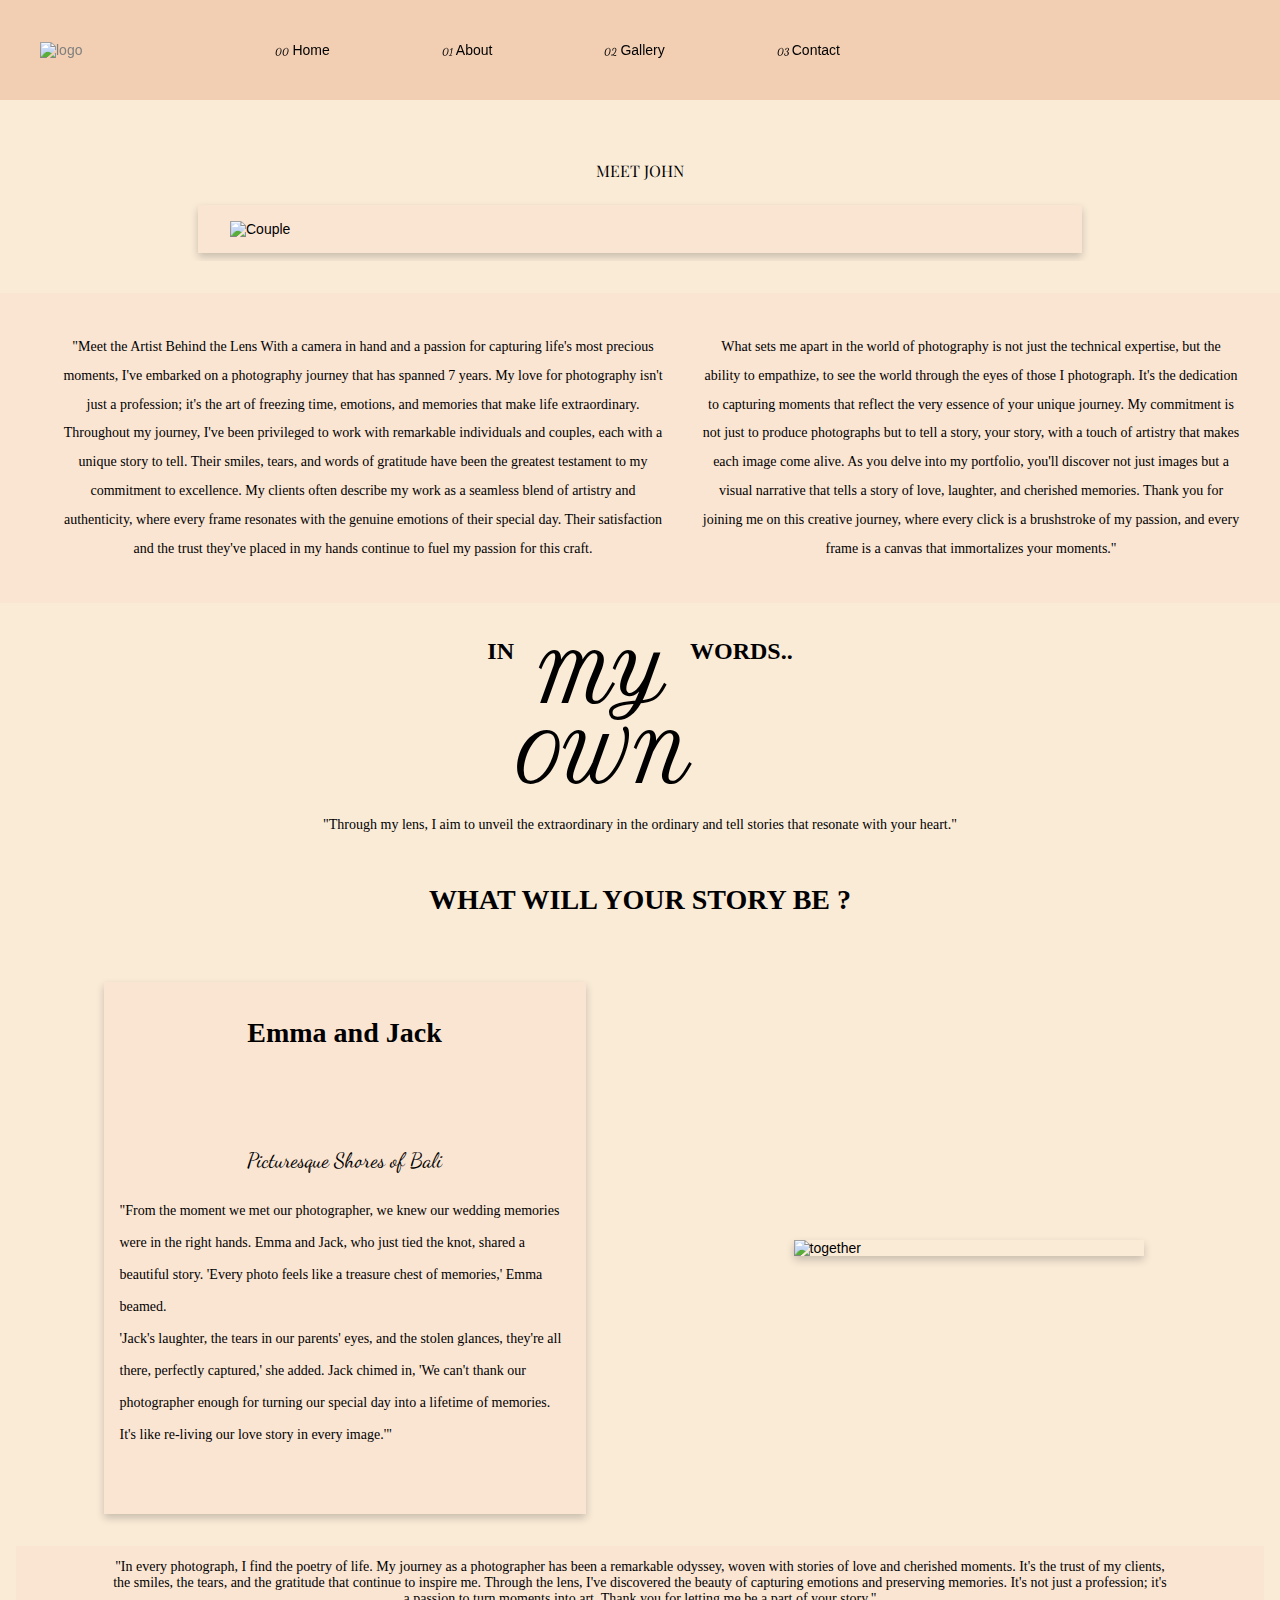
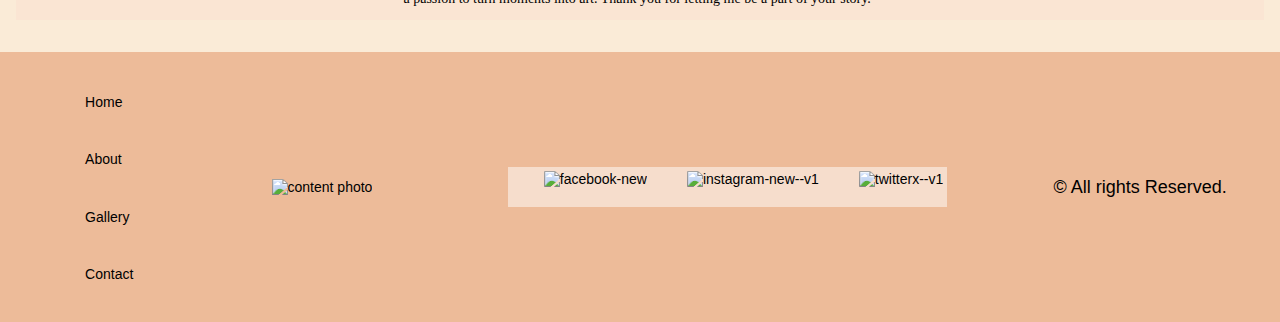
==== commit 71f24c13: "working on the routing" ====
--- a/About/index.html
+++ b/About/index.html
@@ -5,19 +5,11 @@
     <meta name="viewport" content="width=device-width, initial-scale=1.0" />
     <title>JohnPhotography</title>
     <link rel="stylesheet" href="style.css" />
-    <link
-      rel="shortcut icon"
-      href="/Photo-web/images/favicon.ico"
-      type="image/x-icon"
-    />
+    <link rel="shortcut icon" href="images/favicon.ico" type="image/x-icon" />
   </head>
   <body>
     <div class="logo-query hidden">
-      <img
-        class="img-logo"
-        src="/Photo-web/images/photography.png"
-        alt="logo"
-      />
+      <img class="img-logo" src="images/photography.png" alt="logo" />
     </div>
     <div class="menu-toggle">&#x2630;</div>
     <div class="menu-toggle-close">&#x2613;</div>
@@ -25,31 +17,21 @@
     <ul class="nv-bar">
       <div class="nav-logo">
         <li class="logo-nav">
-          <img
-            class="img-logo"
-            src="/Photo-web/images/photography.png"
-            alt="logo"
-          />
+          <img class="img-logo" src="images/photography.png" alt="logo" />
         </li>
       </div>
       <div class="nav-buttons">
         <li class="nav-content">
-          <a href="/Photo-web/index.html"><span class="span">00</span>Home</a>
-        </li>
-        <li class="nav-content">
-          <a href="/Photo-web/About/index.html"
-            ><span class="span">01</span>About</a
-          >
-        </li>
-        <li class="nav-content">
-          <a href="/Photo-web/Gallery/index.html"
-            ><span class="span">02</span>Gallery</a
-          >
-        </li>
-        <li class="nav-content">
-          <a href="/Photo-web/Contact/index.html"
-            ><span class="span">03</span>Contact</a
-          >
+          <a href="index.html"><span class="span">00</span>Home</a>
+        </li>
+        <li class="nav-content">
+          <a href="About/index.html"><span class="span">01</span>About</a>
+        </li>
+        <li class="nav-content">
+          <a href="Gallery/index.html"><span class="span">02</span>Gallery</a>
+        </li>
+        <li class="nav-content">
+          <a href="Contact/index.html"><span class="span">03</span>Contact</a>
         </li>
       </div>
     </ul>
@@ -57,22 +39,16 @@
     <div class="dropdown-menu">
       <ul>
         <li class="nav-content">
-          <a href="/Photo-web/index.html"><span class="span"></span>Home</a>
-        </li>
-        <li class="nav-content">
-          <a href="/Photo-web/About/index.html"
-            ><span class="span"></span>About</a
-          >
-        </li>
-        <li class="nav-content">
-          <a href="/Photo-web/Gallery/index.html"
-            ><span class="span"></span>Gallery</a
-          >
-        </li>
-        <li class="nav-content">
-          <a href="/Photo-web/Contact/index.html"
-            ><span class="span"></span>Contact</a
-          >
+          <a href="index.html"><span class="span"></span>Home</a>
+        </li>
+        <li class="nav-content">
+          <a href="About/index.html"><span class="span"></span>About</a>
+        </li>
+        <li class="nav-content">
+          <a href="Gallery/index.html"><span class="span"></span>Gallery</a>
+        </li>
+        <li class="nav-content">
+          <a href="Contact/index.html"><span class="span"></span>Contact</a>
         </li>
       </ul>
     </div>
@@ -246,22 +222,22 @@
 
     <footer class="footer">
       <div class="nav-container">
-        <li class="list-items"><a href="/Photo-web/index.html">Home</a></li>
+        <li class="list-items"><a href="index.html">Home</a></li>
         <li class="list-items">
-          <a href="/Photo-web/About/index.html">About</a>
+          <a href="About/index.html">About</a>
         </li>
         <li class="list-items">
-          <a href="/Photo-web/Gallery/index.html">Gallery</a>
+          <a href="Gallery/index.html">Gallery</a>
         </li>
         <li class="list-items">
-          <a href="/Photo-web/Contact/index.html">Contact</a>
+          <a href="Contact/index.html">Contact</a>
         </li>
       </div>
 
       <div class="img-container">
         <img
           class="img-content"
-          src="/Photo-web/images/photography.png"
+          src="images/photography.png"
           alt="content photo"
         />
       </div>
--- a/About/style.css
+++ b/About/style.css
@@ -178,7 +178,7 @@
 
 .quote-container {
   text-align: center;
-  padding: 1rem 2rem;
+  padding: 1rem 3rem;
   height: auto;
   width: auto;
   font-family: "Old Standard TT", serif;
@@ -188,6 +188,7 @@
   font-family: "Old Standard TT", serif;
   position: relative;
   text-wrap: wrap;
+  padding: 0 7rem;
 }
 .quote-title-span {
   font-family: "Petit Formal Script", cursive;
@@ -195,7 +196,6 @@
 }
 
 .quote-title-span-absolute {
-  position: absolute;
   top: 0;
   left: 34%;
 }
@@ -509,7 +509,7 @@
   }
 }
 
-@media (min-width: 540px) {
+@media all and (min-width: 540px) {
   li a:hover {
     color: white;
   }
@@ -588,16 +588,16 @@
     padding: 1rem;
   }
 
-  .quote-title-span-absolute {
-    left: 6.2rem;
-    font-size: 1.5rem;
+  .quote-title {
+    padding: 0 20rem;
   }
 
   .quote-title-span {
     font-size: 4rem;
   }
 
-  .words {
+  .words,
+  .quote-title-span-absolute {
     font-size: 1.5rem;
   }
 
@@ -632,6 +632,11 @@
     font-size: 1.5rem;
   }
 
+  .quote-title {
+    display: flex;
+    justify-content: center;
+  }
+
   .quote-title-span {
     font-size: 4rem;
   }
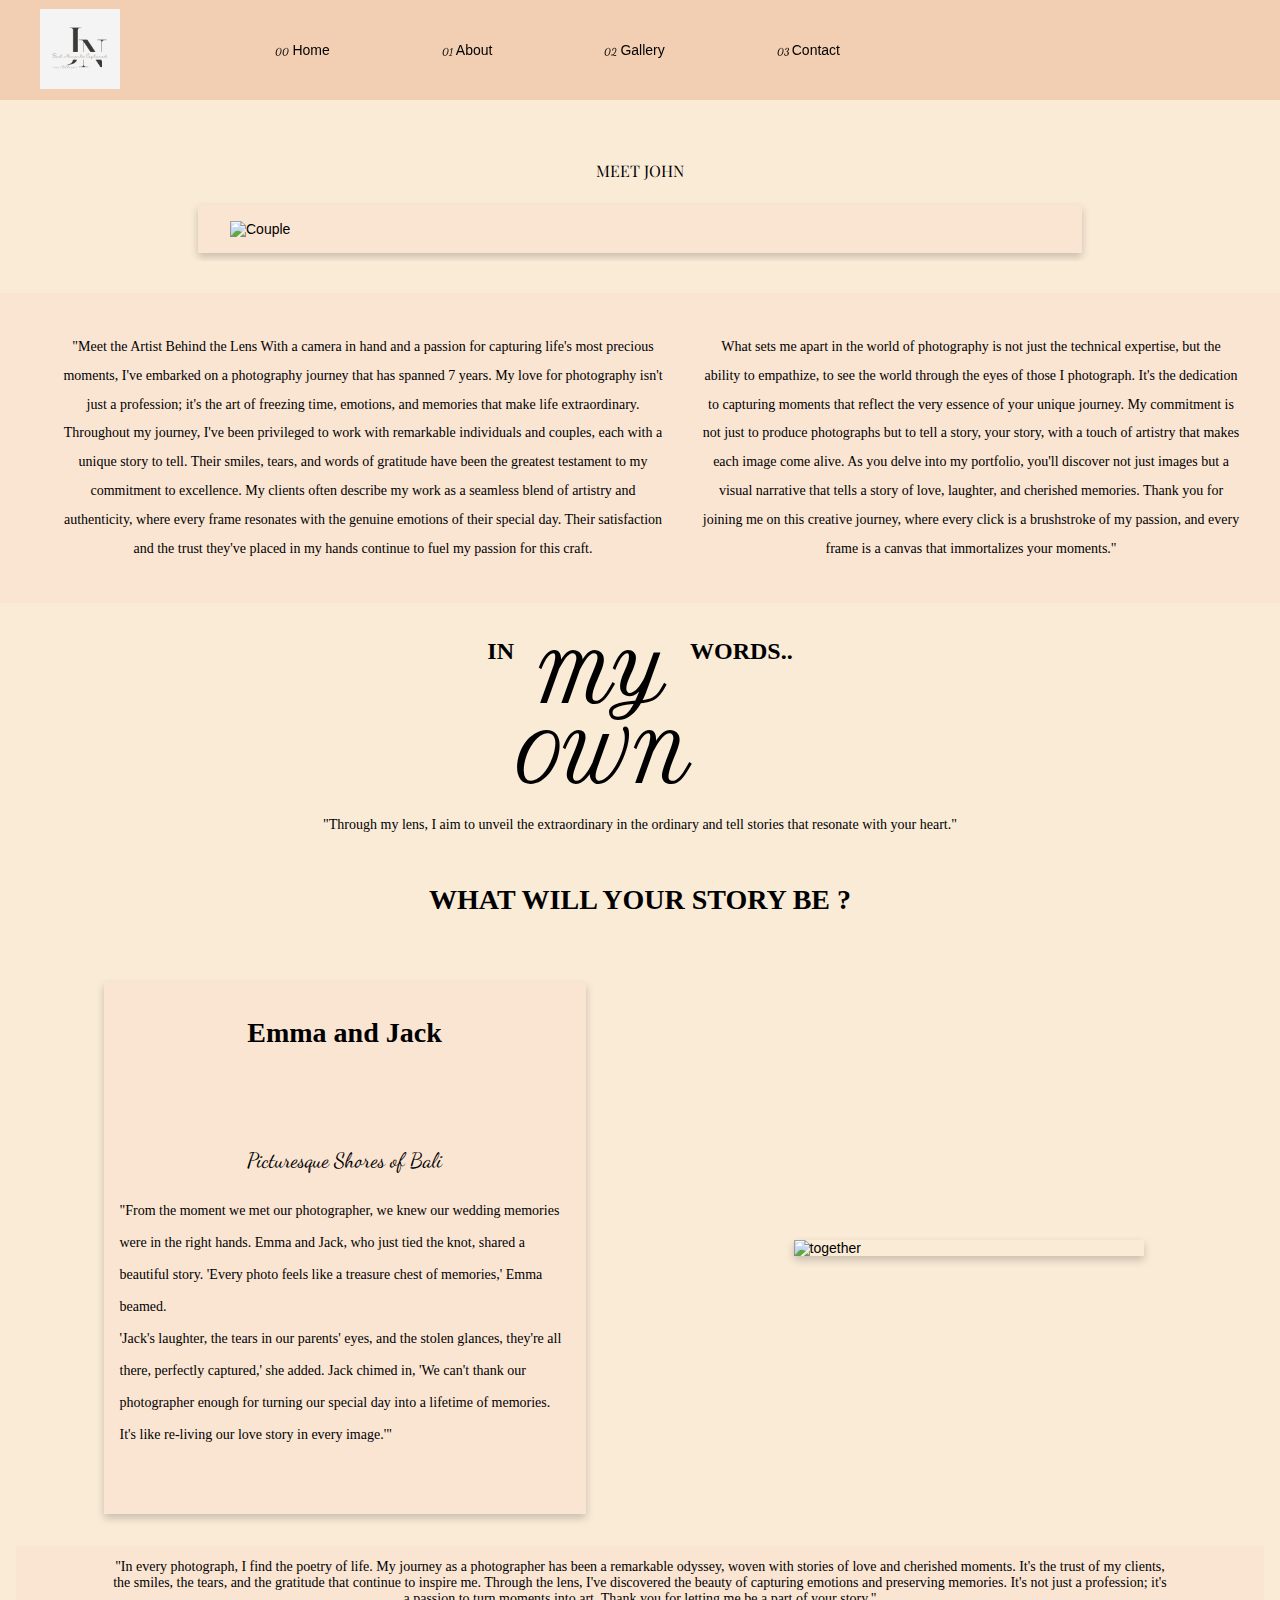
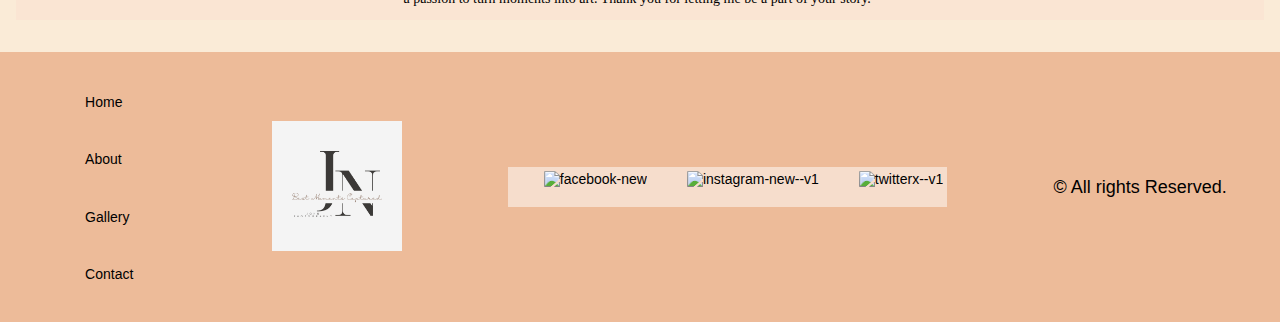
==== commit 90b058de: "working on the routing" ====
--- a/About/index.html
+++ b/About/index.html
@@ -5,11 +5,15 @@
     <meta name="viewport" content="width=device-width, initial-scale=1.0" />
     <title>JohnPhotography</title>
     <link rel="stylesheet" href="style.css" />
-    <link rel="shortcut icon" href="images/favicon.ico" type="image/x-icon" />
+    <link
+      rel="shortcut icon"
+      href="../images/favicon.ico"
+      type="image/x-icon"
+    />
   </head>
   <body>
     <div class="logo-query hidden">
-      <img class="img-logo" src="images/photography.png" alt="logo" />
+      <img class="img-logo" src="../images/photography.png" alt="logo" />
     </div>
     <div class="menu-toggle">&#x2630;</div>
     <div class="menu-toggle-close">&#x2613;</div>
@@ -17,21 +21,25 @@
     <ul class="nv-bar">
       <div class="nav-logo">
         <li class="logo-nav">
-          <img class="img-logo" src="images/photography.png" alt="logo" />
+          <img class="img-logo" src="../images/photography.png" alt="logo" />
         </li>
       </div>
       <div class="nav-buttons">
         <li class="nav-content">
-          <a href="index.html"><span class="span">00</span>Home</a>
-        </li>
-        <li class="nav-content">
-          <a href="About/index.html"><span class="span">01</span>About</a>
-        </li>
-        <li class="nav-content">
-          <a href="Gallery/index.html"><span class="span">02</span>Gallery</a>
-        </li>
-        <li class="nav-content">
-          <a href="Contact/index.html"><span class="span">03</span>Contact</a>
+          <a href="../index.html"><span class="span">00</span>Home</a>
+        </li>
+        <li class="nav-content">
+          <a href="index.html"><span class="span">01</span>About</a>
+        </li>
+        <li class="nav-content">
+          <a href="../Gallery/index.html"
+            ><span class="span">02</span>Gallery</a
+          >
+        </li>
+        <li class="nav-content">
+          <a href="../Contact/index.html"
+            ><span class="span">03</span>Contact</a
+          >
         </li>
       </div>
     </ul>
@@ -39,16 +47,16 @@
     <div class="dropdown-menu">
       <ul>
         <li class="nav-content">
-          <a href="index.html"><span class="span"></span>Home</a>
-        </li>
-        <li class="nav-content">
-          <a href="About/index.html"><span class="span"></span>About</a>
-        </li>
-        <li class="nav-content">
-          <a href="Gallery/index.html"><span class="span"></span>Gallery</a>
-        </li>
-        <li class="nav-content">
-          <a href="Contact/index.html"><span class="span"></span>Contact</a>
+          <a href="../index.html"><span class="span"></span>Home</a>
+        </li>
+        <li class="nav-content">
+          <a href="../About/index.html"><span class="span"></span>About</a>
+        </li>
+        <li class="nav-content">
+          <a href="../Gallery/index.html"><span class="span"></span>Gallery</a>
+        </li>
+        <li class="nav-content">
+          <a href="../Contact/index.html"><span class="span"></span>Contact</a>
         </li>
       </ul>
     </div>
@@ -222,22 +230,22 @@
 
     <footer class="footer">
       <div class="nav-container">
-        <li class="list-items"><a href="index.html">Home</a></li>
+        <li class="list-items"><a href="../index.html">Home</a></li>
         <li class="list-items">
-          <a href="About/index.html">About</a>
+          <a href="index.html">About</a>
         </li>
         <li class="list-items">
-          <a href="Gallery/index.html">Gallery</a>
+          <a href="../Gallery/index.html">Gallery</a>
         </li>
         <li class="list-items">
-          <a href="Contact/index.html">Contact</a>
+          <a href="../Contact/index.html">Contact</a>
         </li>
       </div>
 
       <div class="img-container">
         <img
           class="img-content"
-          src="images/photography.png"
+          src="../images/photography.png"
           alt="content photo"
         />
       </div>
